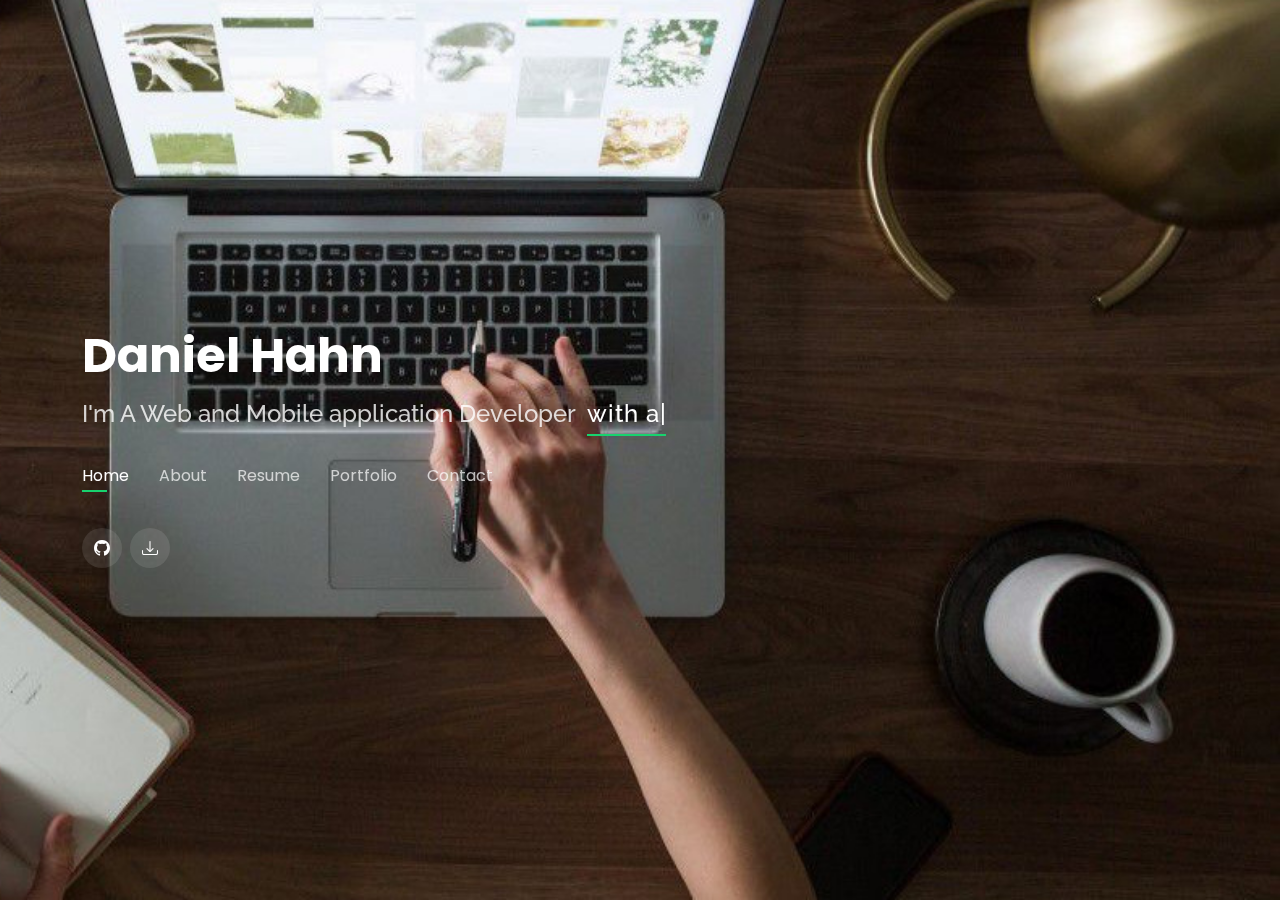
==== index.html @ 8b1b1fc6 "init" ====
<!DOCTYPE html>
<html lang="en">

<head>
  <meta charset="utf-8">
  <meta content="width=device-width, initial-scale=1.0" name="viewport">

  <title>Daniel Hahn</title>
  <meta content="" name="description">
  <meta content="" name="keywords">

  <!-- Favicons -->
  <link href="assets/img/favicon.png" rel="icon">
  <link href="assets/img/apple-touch-icon.png" rel="apple-touch-icon">

  <!-- Google Fonts -->
  <link
    href="https://fonts.googleapis.com/css?family=Open+Sans:300,300i,400,400i,600,600i,700,700i|Raleway:300,300i,400,400i,500,500i,600,600i,700,700i|Poppins:300,300i,400,400i,500,500i,600,600i,700,700i"
    rel="stylesheet">

  <!-- Vendor CSS Files -->
  <link href="assets/vendor/aos/aos.css" rel="stylesheet">
  <link href="assets/vendor/bootstrap/css/bootstrap.min.css" rel="stylesheet">
  <link href="assets/vendor/bootstrap-icons/bootstrap-icons.css" rel="stylesheet">
  <link href="assets/vendor/boxicons/css/boxicons.min.css" rel="stylesheet">
  <link href="assets/vendor/glightbox/css/glightbox.min.css" rel="stylesheet">
  <link href="assets/vendor/remixicon/remixicon.css" rel="stylesheet">
  <link href="assets/vendor/swiper/swiper-bundle.min.css" rel="stylesheet">

  <!-- Template Main CSS File -->
  <link href="assets/css/style.css" rel="stylesheet">

  <!-- =======================================================
  * Template Name: Personal
  * Updated: Sep 18 2023 with Bootstrap v5.3.2
  * Template URL: https://bootstrapmade.com/personal-free-resume-bootstrap-template/
  * Author: BootstrapMade.com
  * License: https://bootstrapmade.com/license/
  ======================================================== -->
</head>

<body>

  <!-- ======= Header ======= -->
  <header id="header">
    <div class="container" data-aos="zoom-in" data-aos-delay="100">

      <h1><a href="index.html">Daniel Hahn</a></h1>
      <h2>I'm A Web and Mobile application Developer &nbsp;<span class="typed"
          data-typed-items=" with a Focus on MERN and Flutter/React Native/Swift."></span>
      </h2>
      <nav id="navbar" class="navbar">
        <ul>
          <li><a class="nav-link active" href="#header">Home</a></li>
          <li><a class="nav-link" href="#about">About</a></li>
          <li><a class="nav-link" href="#resume">Resume</a></li>
          <li><a class="nav-link" href="#portfolio">Portfolio</a></li>
          <li><a class="nav-link" href="#contact">Contact</a></li>
        </ul>
        <i class="bi bi-list mobile-nav-toggle"></i>
      </nav><!-- .navbar -->

      <div class="social-links">
        <!-- <a href="https://www.linkedin.com/in/nicolas-edgardo1028/" class="linkedin"><i
            class="bi bi-linkedin"></i></a> -->
        <a href="https://github.com/le1205" class="github"><i class="bi bi-github"></i></a>
        <!-- <a href="https://www.reddit.com/user/Nicolas_Sammaritano" class="reddit"><i class="bi bi-reddit"></i></a> -->
        <a href="https://drive.google.com/file/d/1NU_L7YyWGOFFqDun883NdtMiOtlhojbt/view" class="headericon"
          download="resume"><i class="bi bi-download"></i></a>
      </div>

    </div>
  </header><!-- End Header -->

  <!-- ======= About Section ======= -->
  <section id="about" class="about">

    <!-- ======= About Me ======= -->
    <div class="about-me container">

      <div class="section-title">
        <h2>About</h2>
        <p>Learn more about me</p>
      </div>

      <div class="row">
        <div class="col-lg-4" data-aos="fade-right">
          <img src="assets/img/me.jpg" class="img-fluid" alt="">
        </div>
        <div class="col-lg-8 pt-4 pt-lg-0 content" data-aos="fade-left">
          <h3>Full Stack Developer</h3>
          <p class="fst-italic">
            I'm a highly focused and motivated software developer. Organized, methodical and a keen eye for detail results in solid coding and
            trustworthy web and mobile apps. Transforming client requirements into great apps based on a clear and quality code are core values in
            achieving long-lasting relationships. With over 8 years of hands-on experience, I bring a wealth of knowledge to every project, ensuring a
            seamless and successful development process. 
          </p>
          <div class="row">
            <div class="col-lg-6">
              <ul>
                <!-- <li><i class="bi bi-chevron-right"></i> <strong>Birthday:</strong> <span>04 June 1992</span></li> -->
                <li><i class="bi bi-chevron-right"></i> <strong>City:</strong> <span>Stevens Point, Wisconsin, United States</span></li>
                <!-- <li><i class="bi bi-chevron-right"></i> <strong>Age:</strong> <span>28</span></li> -->
              </ul>
            </div>
            <div class="col-lg-6">
              <ul>
                <li><i class="bi bi-chevron-right"></i> <strong>Degree:</strong> <span>Bachelor</span></li>
                <li><i class="bi bi-chevron-right"></i> <strong>mail address:</strong>
                  <span>legend.dev.go@gmail.com</span>
                </li>
                <li><i class="bi bi-chevron-right"></i> <strong>Freelance:</strong> <span>Available</span></li>
              </ul>
            </div>
          </div>
        </div>
      </div>

    </div><!-- End About Me -->


    <!-- ======= Skills  ======= -->
    <div class="skills container">

      <div class="section-title">
        <h2>Skills</h2>
      </div>

      <div class="row skills-content">

        <div class="col-lg-6">

          <div class="progress">
            <span class="skill">REACT JS <i class="val">100%</i></span>
            <div class="progress-bar-wrap">
              <div class="progress-bar" role="progressbar" aria-valuenow="100" aria-valuemin="0" aria-valuemax="100">
              </div>
            </div>
          </div>

          <div class="progress">
            <span class="skill">VUE JS <i class="val">100%</i></span>
            <div class="progress-bar-wrap">
              <div class="progress-bar" role="progressbar" aria-valuenow="100" aria-valuemin="0" aria-valuemax="100">
              </div>
            </div>
          </div>

          <div class="progress">
            <span class="skill">SVELTE <i class="val">80%</i></span>
            <div class="progress-bar-wrap">
              <div class="progress-bar" role="progressbar" aria-valuenow="80" aria-valuemin="0" aria-valuemax="100">
              </div>
            </div>
          </div>

          <div class="progress">
            <span class="skill">ANGULAR <i class="val">75%</i></span>
            <div class="progress-bar-wrap">
              <div class="progress-bar" role="progressbar" aria-valuenow="75" aria-valuemin="0" aria-valuemax="100">
              </div>
            </div>
          </div>

          <div class="progress">
            <span class="skill">NEXT <i class="val">100%</i></span>
            <div class="progress-bar-wrap">
              <div class="progress-bar" role="progressbar" aria-valuenow="100" aria-valuemin="0" aria-valuemax="100">
              </div>
            </div>
          </div>

          <div class="progress">
            <span class="skill">NUXT <i class="val">95%</i></span>
            <div class="progress-bar-wrap">
              <div class="progress-bar" role="progressbar" aria-valuenow="95" aria-valuemin="0" aria-valuemax="100">
              </div>
            </div>
          </div>

        </div>

        <div class="col-lg-6">

          <div class="progress">
            <span class="skill">NODE JS <i class="val">90%</i></span>
            <div class="progress-bar-wrap">
              <div class="progress-bar" role="progressbar" aria-valuenow="90" aria-valuemin="0" aria-valuemax="100">
              </div>
            </div>
          </div>

          <div class="progress">
            <span class="skill">EXPRESS JS <i class="val">100%</i></span>
            <div class="progress-bar-wrap">
              <div class="progress-bar" role="progressbar" aria-valuenow="100" aria-valuemin="0" aria-valuemax="100">
              </div>
            </div>
          </div>

          <div class="progress">
            <span class="skill">LARAVEL <i class="val">100%</i></span>
            <div class="progress-bar-wrap">
              <div class="progress-bar" role="progressbar" aria-valuenow="100" aria-valuemin="0" aria-valuemax="100">
              </div>
            </div>
          </div>

          <div class="progress">
            <span class="skill">DJANGO <i class="val">80%</i></span>
            <div class="progress-bar-wrap">
              <div class="progress-bar" role="progressbar" aria-valuenow="80" aria-valuemin="0" aria-valuemax="100">
              </div>
            </div>
          </div>

          <div class="progress">
            <span class="skill">WordPress <i class="val">70%</i></span>
            <div class="progress-bar-wrap">
              <div class="progress-bar" role="progressbar" aria-valuenow="70" aria-valuemin="0" aria-valuemax="100">
              </div>
            </div>
          </div>

        </div>

      </div>

    </div><!-- End Skills -->

  </section><!-- End About Section -->

  <!-- ======= Resume Section ======= -->
  <section id="resume" class="resume">
    <div class="container">

      <div class="section-title">
        <h2>Resume</h2>
        <p>Check My Resume</p>
      </div>

      <div class="row">
        <div class="col-lg-6">
          <h3 class="resume-title">Sumary</h3>
          <div class="resume-item pb-0">
            <h4>Daniel Hahn</h4>
            <p><em>Experienced Full Stack Developer with a strong track record of optimizing web applications and
                enhancing user engagement. Proven ability to implement real-time features, improve database performance,
                and lead cross-functional teams. Accomplished in streamlining development processes, reducing load
                times, and delivering projects within tight deadlines.</em>
            </p>
            <p>
            <ul>
              <li>Stevens Point, Wisconsin, United States</li>
              <li>legend.dev.go@gmail.com</li>
            </ul>
            </p>
          </div>

          <h3 class="resume-title">Education</h3>
          <div class="resume-item">
            <h4>Bachelor's degree in Computer Science</h4>
            <h5>December 2009 - December 2013</h5>
            <p><em>Tokyo Institute of Technology</em></p>
          </div>
        </div>
        <div class="col-lg-6">
          <h3 class="resume-title">Professional Experience</h3>
          <div class="resume-item">
            <h4>Full Stack Developer</h4>
            <h5>2022 Apr – 2023 July</h5>
            <p><em>Draxo Games, Latvia </em></p>
            <p>
            <ul>
              <li>Optimized user experience by integrating real-time features and interactive elements into the game
                browser application, resulting in a significant 40% increase in user engagement, fostering a more
                immersive gameplay environment.</li>
              <li>Engineered the architecture to support a growing user base, accommodating a 300% increase in daily
                active users within a year.
              </li>
              <li>Led a team of 5 developers, providing mentorship and fostering a culture of knowledge sharing and
                collaboration, resulting in a 15% increase in team productivity.</li>
              <li>Actively collaborated with a cross-functional team, contributing to a 20% reduction in development
                time for new features and updates.
              </li>
            </ul>
            </p>
          </div>
          <div class="resume-item">
            <h4>Full Stack Developer</h4>
            <h5>2019 Jul – 2021 Nov</h5>
            <p><em>
                Midas Tech, Richmond Hill, Canada
              </em></p>
            <p>
            <ul>
              <li>Utilized Laravel for the back end to manage the MySQL database, optimizing database queries and
                reducing response times by 20%.</li>
              <li>Developed the front-end using Vue.js, delivering a responsive and user-friendly interface, resulting
                in a 15% improvement in user satisfaction.
              </li>
              <li>To enable real-time notifications and updates, integrated Laravel with Redis, reducing notification
                delivery times by 10%.</li>
              <li>Employed Node.js and Socket.io for implementing real-time chat and notifications, contributing in user
                engagement and satisfaction.
              </li>
            </ul>
            </p>
          </div>

          <div class="resume-item">
            <h4>Front-End Developer</h4>
            <h5>2017 Apr – 2019 Apr</h5>
            <p><em>
                Gopuff, Miami, FL, United States
              </em></p>
            <p>
            <ul>
              <li>Proficient in React.js, Webpack, and Babel, driving the development of responsive web applications.
              </li>
              <li>Collaborated effectively with cross-functional teams, including designers and product managers.
              </li>
              <li>Optimized Webpack configuration, reducing load times by 20%.</li>
            </ul>
            </p>
          </div>

          <div class="resume-item">
            <h4>Backend Developer, Internship</h4>
            <h5>2016 Apr – 2017 Feb</h5>
            <p><em>
                WiserBrand, Vicente López, Buenos Aires, Argentina
              </em></p>
            <p>
            <ul>
              <li>Successfully delivered 7 projects within project deadlines through effective collaboration.</li>
              <li>Collaborated with team members on optimizing database queries, resulting in a 15% reduction in query
                response time.
              </li>
              <li>Actively engaged in 80% of code reviews and knowledge-sharing sessions, contributing to the team's
                overall development expertise.
              </li>
            </ul>
            </p>
          </div>
        </div>
      </div>

    </div>
  </section><!-- End Resume Section -->

  <!-- ======= Portfolio Section ======= -->
  <section id="portfolio" class="portfolio">
    <div class="container">

      <div class="section-title">
        <h2>Portfolio</h2>
        <p>My Works</p>
      </div>

      <div class="row">
        <div class="col-lg-12 d-flex justify-content-center">
          <ul id="portfolio-flters">
            <li data-filter="*" class="filter-active">All</li>
            <li data-filter=".filter-reactnative">React Native</li>
            <li data-filter=".filter-flutter">Flutter</li>
            <li data-filter=".filter-swift">Swift</li>
            <li data-filter=".filter-unityar">Unity/AR</li>
            <li data-filter=".filter-react">React</li>    
            <li data-filter=".filter-next">Next.js</li>
            <li data-filter=".filter-gatsby">GatsbyJS</li>
            <li data-filter=".filter-angular">Angular</li>
            <li data-filter=".filter-vue">Vue</li>
            <!-- <li data-filter=".filter-nuxt">Nuxt.js</li> -->
            <li data-filter=".filter-svelte">Svelte</li>
            <li data-filter=".filter-laravel">Laravel</li>
            <!-- <li data-filter=".filter-wordpress">WordPress</li>
            <li data-filter=".filter-shopify">Shopify</li>
            <li data-filter=".filter-blockchain">Blockchain</li> -->
          </ul>
        </div>
      </div>
        

      <div class="row portfolio-container" data-aos="fade-up" data-aos-delay="200">

        <div class="col-lg-4 col-md-6 portfolio-item filter-reactnative">
          <div class="portfolio-wrap">
            <img src="assets/img/portfolio/react_native/Hajem Sports/Hajem Sports.png" class="img-fluid portfolio-hoverimg hoverlength1" alt="">
            <div class="portfolio-info">
              <h4>Hajem</h4>
              <p><a href="https://apps.apple.com/cz/app/hajem-sports/id6449974938">https://apps.apple.com/cz/app/hajem-sports/id6449974938</a></p>
              <div class="portfolio-links">
                <a href="assets/img/portfolio/react_native/Hajem Sports/Hajem Sports.png" data-gallery="portfolioGallery"
                  class="portfolio-lightbox"><i class="bx bx-plus"></i></a>
                <a href="portfolio-native1.html" class="portfolio-details-lightbox" data-glightbox="type: external"
                  title="Portfolio Details"><i class="bx bx-link"></i></a>
              </div>
            </div>
          </div>
        </div>
        
        <div class="col-lg-4 col-md-6 portfolio-item filter-reactnative">
          <div class="portfolio-wrap">
            <img src="assets/img/portfolio/react_native/jewelry workshop/1.png" class="img-fluid portfolio-hoverimg hoverlength1" alt="">
            <div class="portfolio-info">
              <h4>jewelry workshop</h4>
              <p><a href="https://bravojewellers.com/">https://bravojewellers.com/</a></p>
              <div class="portfolio-links">
                <a href="assets/img/portfolio/react_native/jewelry workshop/1.png" data-gallery="portfolioGallery"
                  class="portfolio-lightbox"><i class="bx bx-plus"></i></a>
                <a href="portfolio-native2.html" class="portfolio-details-lightbox" data-glightbox="type: external"
                  title="Portfolio Details"><i class="bx bx-link"></i></a>
              </div>
            </div>
          </div>
        </div>

        <div class="col-lg-4 col-md-6 portfolio-item filter-flutter">
          <div class="portfolio-wrap">
            <img src="assets/img/portfolio/flutter/Chat GPt/1.png" class="img-fluid portfolio-hoverimg hoverlength1" alt="">
            <div class="portfolio-info">
              <h4>ChatGpt</h4>
              <p><a href="https://play.google.com/store/apps/details?id=com.SoLoKnows&pli=1">https://play.google.com/store/apps/details?id=com.SoLoKnows&pli=1</a></p>
              <div class="portfolio-links">
                <a href="assets/img/portfolio/flutter/Chat GPt/1.png" data-gallery="portfolioGallery"
                  class="portfolio-lightbox"><i class="bx bx-plus"></i></a>
                <a href="portfolio-flutter.html" class="portfolio-details-lightbox" data-glightbox="type: external"
                  title="Portfolio Details"><i class="bx bx-link"></i></a>
              </div>
            </div>
          </div>
        </div>


        <div class="col-lg-4 col-md-6 portfolio-item filter-swift">
          <div class="portfolio-wrap">
            <img src="assets/img/portfolio/Swift/Mint NFTs on Galleria/1.png" class="img-fluid portfolio-hoverimg hoverlength1" alt="">
            <div class="portfolio-info">
              <h4>Galleria</h4>
              <p><a href="https://apps.apple.com/qa/app/mint-nfts-on-galleria/id1604013393">https://apps.apple.com/qa/app/mint-nfts-on-galleria/id1604013393</a></p>
              <div class="portfolio-links">
                <a href="assets/img/portfolio/Swift/Mint NFTs on Galleria/1.png" data-gallery="portfolioGallery"
                  class="portfolio-lightbox"><i class="bx bx-plus"></i></a>
                <a href="portfolio-swift2.html" class="portfolio-details-lightbox" data-glightbox="type: external"
                  title="Portfolio Details"><i class="bx bx-link"></i></a>
              </div>
            </div>
          </div>
        </div>
                    
        <div class="col-lg-4 col-md-6 portfolio-item filter-swift">
          <div class="portfolio-wrap">
            <img src="assets/img/portfolio/Swift/CarGo (Ride sharing app)/3.png" class="img-fluid portfolio-hoverimg hoverlength1" alt="">
            <div class="portfolio-info">
              <h4>Ride sharing app</h4>
              <p><a href="https://apps.apple.com/us/app/car-go-anywhere/id999970383">https://apps.apple.com/us/app/car-go-anywhere/id999970383</a></p>
              <div class="portfolio-links">
                <a href="assets/img/portfolio/Swift/CarGo (Ride sharing app)/1.png" data-gallery="portfolioGallery"
                  class="portfolio-lightbox"><i class="bx bx-plus"></i></a>
                <a href="portfolio-swift1.html" class="portfolio-details-lightbox" data-glightbox="type: external"
                  title="Portfolio Details"><i class="bx bx-link"></i></a>
              </div>
            </div>
          </div>
        </div>

        <div class="col-lg-4 col-md-6 portfolio-item filter-unityar">
          <div class="portfolio-wrap">
            <img src="assets/img/portfolio/unityar/1.png" class="img-fluid portfolio-hoverimg hoverlength1" alt="">
            <div class="portfolio-info">
              <h4>RealityFence</h4>
              <p><a href="https://apps.apple.com/us/app/realityfence/id6453638654">https://apps.apple.com/us/app/realityfence/id6453638654</a></p>
              <div class="portfolio-links">
                <a href="assets/img/portfolio/unityar/1.png" data-gallery="portfolioGallery"
                  class="portfolio-lightbox"><i class="bx bx-plus"></i></a>
                <a href="portfolio-unityar.html" class="portfolio-details-lightbox" data-glightbox="type: external"
                  title="Portfolio Details"><i class="bx bx-link"></i></a>
              </div>
            </div>
          </div>
        </div>

        <div class="col-lg-4 col-md-6 portfolio-item filter-shopify">
          <div class="portfolio-wrap">
            <img src="assets/img/portfolio/portfolio-7.png" class="img-fluid portfolio-hoverimg hoverlength1" alt="">
            <div class="portfolio-info">
              <h4>saxx</h4>
              <p><a href="https://www.saxxunderwear.ca/">https://www.saxxunderwear.ca/</a></p>
              <div class="portfolio-links">
                <a href="assets/img/portfolio/portfolio-7.png" data-gallery="portfolioGallery"
                  class="portfolio-lightbox"><i class="bx bx-plus"></i></a>
                <a href="portfolio-details7.html" class="portfolio-details-lightbox" data-glightbox="type: external"
                  title="Portfolio Details"><i class="bx bx-link"></i></a>
              </div>
            </div>
          </div>
        </div>

        <div class="col-lg-4 col-md-6 portfolio-item filter-gatsby filter-react filter-blockchain">
          <div class="portfolio-wrap">
            <img src="assets/img/portfolio/portfolio-8.png" class="img-fluid portfolio-hoverimg hoverlength1" alt="">
            <div class="portfolio-info">
              <h4>masterbrews</h4>
              <p><a href="https://masterbrews.com/">https://masterbrews.com/</a></p>
              <div class="portfolio-links">
                <a href="assets/img/portfolio/portfolio-8.png" data-gallery="portfolioGallery"
                  class="portfolio-lightbox"><i class="bx bx-plus"></i></a>
                <a href="portfolio-details8.html" class="portfolio-details-lightbox" data-glightbox="type: external"
                  title="Portfolio Details"><i class="bx bx-link"></i></a>
              </div>
            </div>
          </div>
        </div>

        <div class="col-lg-4 col-md-6 portfolio-item filter-react">
          <div class="portfolio-wrap">
            <img src="assets/img/portfolio/portfolio-10.png" class="img-fluid portfolio-hoverimg hoverlength1" alt="">
            <div class="portfolio-info">
              <h4>zole</h4>
              <p><a href="https://dev.spelezoli.lv/">https://dev.spelezoli.lv/</a></p>
              <div class="portfolio-links">
                <a href="assets/img/portfolio/portfolio-10.png" data-gallery="portfolioGallery"
                  class="portfolio-lightbox"><i class="bx bx-plus"></i></a>
                <a href="portfolio-details9.html" class="portfolio-details-lightbox" data-glightbox="type: external"
                  title="Portfolio Details"><i class="bx bx-link"></i></a>
              </div>
            </div>
          </div>
        </div>

        <div class="col-lg-4 col-md-6 portfolio-item filter-wordpress">
          <div class="portfolio-wrap">
            <img src="assets/img/portfolio/portfolio-9.png" class="img-fluid portfolio-hoverimg hoverlength1" alt="">
            <div class="portfolio-info">
              <h4>wislerplumbing</h4>
              <p><a href="https://www.wislerplumbingandair.com/">https://www.wislerplumbingandair.com/</a></p>
              <div class="portfolio-links">
                <a href="assets/img/portfolio/portfolio-9.png" data-gallery="portfolioGallery"
                  class="portfolio-lightbox"><i class="bx bx-plus"></i></a>
                <a href="portfolio-details10.html" class="portfolio-details-lightbox" data-glightbox="type: external"
                  title="Portfolio Details"><i class="bx bx-link"></i></a>
              </div>
            </div>
          </div>
        </div>

        <div class="col-lg-4 col-md-6 portfolio-item filter-nuxt filter-vue filter-laravel">
          <div class="portfolio-wrap">
            <img src="assets/img/portfolio/portfolio-1.jpg" class="img-fluid portfolio-hoverimg hoverlength1" alt="">
            <div class="portfolio-info">
              <h4>wedo</h4>
              <p><a href="https://wedo.lu">https://wedo.lu</a></p>
              <div class="portfolio-links">
                <a href="assets/img/portfolio/portfolio-1.jpg" data-gallery="portfolioGallery"
                  class="portfolio-lightbox"><i class="bx bx-plus"></i></a>
                <a href="portfolio-details1.html" class="portfolio-details-lightbox" data-glightbox="type: external"
                  title="Portfolio Details"><i class="bx bx-link"></i></a>
              </div>
            </div>
          </div>
        </div>

        <div class="col-lg-4 col-md-6 portfolio-item filter-react">
          <div class="portfolio-wrap">
            <img src="assets/img/portfolio/portfolio-2.jpg" class="img-fluid portfolio-hoverimg hoverlength2" alt="">
            <div class="portfolio-info">
              <h4>vervoe</h4>
              <p><a href="https://vervoe.com">https://vervoe.com</a></p>
              <div class="portfolio-links">
                <a href="assets/img/portfolio/portfolio-2.jpg" data-gallery="portfolioGallery"
                  class="portfolio-lightbox"><i class="bx bx-plus"></i></a>
                <a href="portfolio-details2.html" class="portfolio-details-lightbox" data-glightbox="type: external"
                  title="Portfolio Details"><i class="bx bx-link"></i></a>
              </div>
            </div>
          </div>
        </div>

        <div class="col-lg-4 col-md-6 portfolio-item filter-react filter-next filter-laravel">
          <div class="portfolio-wrap">
            <img src="assets/img/portfolio/portfolio-3.jpg" class="img-fluid portfolio-hoverimg hoverlength3" alt="">
            <div class="portfolio-info">
              <h4>nexthuman</h4>
              <p><a href="https://nexthuman.me">https://nexthuman.me</a></p>
              <div class="portfolio-links">
                <a href="assets/img/portfolio/portfolio-3.jpg" data-gallery="portfolioGallery"
                  class="portfolio-lightbox"><i class="bx bx-plus"></i></a>
                <a href="portfolio-details3.html" class="portfolio-details-lightbox" data-glightbox="type: external"
                  title="Portfolio Details"><i class="bx bx-link"></i></a>
              </div>
            </div>
          </div>
        </div>

        <div class="col-lg-4 col-md-6 portfolio-item filter-next filter-react">
          <div class="portfolio-wrap">
            <img src="assets/img/portfolio/portfolio-4.jpg" class="img-fluid portfolio-hoverimg hoverlength4" alt="">
            <div class="portfolio-info">
              <h4>maven</h4>
              <p><a href="https://maven.aju.edu/">https://maven.aju.edu/</a></p>
              <div class="portfolio-links">
                <a href="assets/img/portfolio/portfolio-4.jpg" data-gallery="portfolioGallery"
                  class="portfolio-lightbox"><i class="bx bx-plus"></i></a>
                <a href="portfolio-details4.html" class="portfolio-details-lightbox" data-glightbox="type: external"
                  title="Portfolio Details"><i class="bx bx-link"></i></a>
              </div>
            </div>
          </div>
        </div>

        <div class="col-lg-4 col-md-6 portfolio-item filter-angular">
          <div class="portfolio-wrap">
            <img src="assets/img/portfolio/portfolio-5.jpg" class="img-fluid portfolio-hoverimg hoverlength5" alt="">
            <div class="portfolio-info">
              <h4>getlabs</h4>
              <p><a href="https://afroshipper.com">https://www.getlabs.com/</a></p>
              <div class="portfolio-links">
                <a href="assets/img/portfolio/portfolio-5.jpg" data-gallery="portfolioGallery"
                  class="portfolio-lightbox"><i class="bx bx-plus"></i></a>
                <a href="portfolio-details5.html" class="portfolio-details-lightbox" data-glightbox="type: external"
                  title="Portfolio Details"><i class="bx bx-link"></i></a>
              </div>
            </div>
          </div>
        </div>

        <div class="col-lg-4 col-md-6 portfolio-item filter-svelte">
          <div class="portfolio-wrap">
            <img src="assets/img/portfolio/portfolio-6.jpg" class="img-fluid portfolio-hoverimg hoverlength6" alt="">
            <div class="portfolio-info">
              <h4>green-kurort</h4>
              <p><a href="https://green-kurort.ru">https://green-kurort.ru</a></p>
              <div class="portfolio-links">
                <a href="assets/img/portfolio/portfolio-6.jpg" data-gallery="portfolioGallery"
                  class="portfolio-lightbox"><i class="bx bx-plus"></i></a>
                <a href="portfolio-details6.html" class="portfolio-details-lightbox" data-glightbox="type: external"
                  title="Portfolio Details"><i class="bx bx-link"></i></a>
              </div>
            </div>
          </div>
        </div>
      </div>

    </div>
  </section><!-- End Portfolio Section -->

  <!-- ======= Contact Section ======= -->
  <section id="contact" class="contact">
    <div class="container">

      <div class="section-title">
        <h2>Contact</h2>
        <p>Contact Me</p>
      </div>

      <div class="row mt-2">

        <div class="col-md-6 d-flex align-items-stretch">
          <div class="info-box">
            <i class="bx bx-map"></i>
            <h3>My Address</h3>
            <p>Stevens Point, Wisconsin, United States</p>
          </div>
        </div>

        <div class="col-md-6 mt-4 mt-md-0 d-flex align-items-stretch">
          <div class="info-box">
            <i class="bx bx-share-alt"></i>
            <h3>Social Profiles</h3>
            <div class="social-links">
              <!-- <a href="https://www.linkedin.com/in/nicolas-edgardo1028/" class="linkedin"><i
                  class="bi bi-linkedin"></i></a> -->
              <a href="https://github.com/le1205" class="github"><i class="bi bi-github"></i></a>
              <!-- <a href="https://www.reddit.com/user/Nicolas_Sammaritano" class="reddit"><i class="bi bi-reddit"></i></a> -->
              <a href="https://join.skype.com/invite/uV3gkf0xW9zG" class="skype"><i class="bi bi-skype"></i></a>
            </div>
          </div>
        </div>

        <div class="col-md-12 mt-4 d-flex align-items-stretch">
          <div class="info-box">
            <i class="bx bx-envelope"></i>
            <h3>Email Me</h3>
            <p>legend.dev.go@gmail.com</p>
          </div>
        </div>
      </div>

      <form action="https://formspree.io/f/mdorqprr" method="post" role="form" class="php-email-form mt-4">
        <div class="row">
          <div class="col-md-6 form-group">
            <input type="text" name="name" class="form-control" id="name" placeholder="Your Name" required>
          </div>
          <div class="col-md-6 form-group mt-3 mt-md-0">
            <input type="email" class="form-control" name="email" id="email" placeholder="Your Email" required>
          </div>
        </div>
        <div class="form-group mt-3">
          <input type="text" class="form-control" name="subject" id="subject" placeholder="Subject" required>
        </div>
        <div class="form-group mt-3">
          <textarea class="form-control" name="message" rows="5" placeholder="Message" required></textarea>
        </div>
        <div class="my-3">
          <div class="loading">Loading</div>
          <div class="error-message"></div>
          <div class="sent-message">Your message has been sent. Thank you!</div>
        </div>
        <div class="text-center"><button type="submit">Send Message</button></div>
      </form>

    </div>
  </section><!-- End Contact Section -->

  <!-- Vendor JS Files -->
  <script src="assets/vendor/purecounter/purecounter_vanilla.js"></script>
  <script src="assets/vendor/aos/aos.js"></script>
  <script src="assets/vendor/bootstrap/js/bootstrap.bundle.min.js"></script>
  <script src="assets/vendor/glightbox/js/glightbox.min.js"></script>
  <script src="assets/vendor/isotope-layout/isotope.pkgd.min.js"></script>
  <script src="assets/vendor/swiper/swiper-bundle.min.js"></script>
  <script src="assets/vendor/typed.js/typed.min.js"></script>
  <script src="assets/vendor/waypoints/noframework.waypoints.js"></script>
  <script src="assets/vendor/php-email-form/validate.js"></script>

  <!-- Template Main JS File -->
  <script src="assets/js/main.js"></script>

</body>

</html>
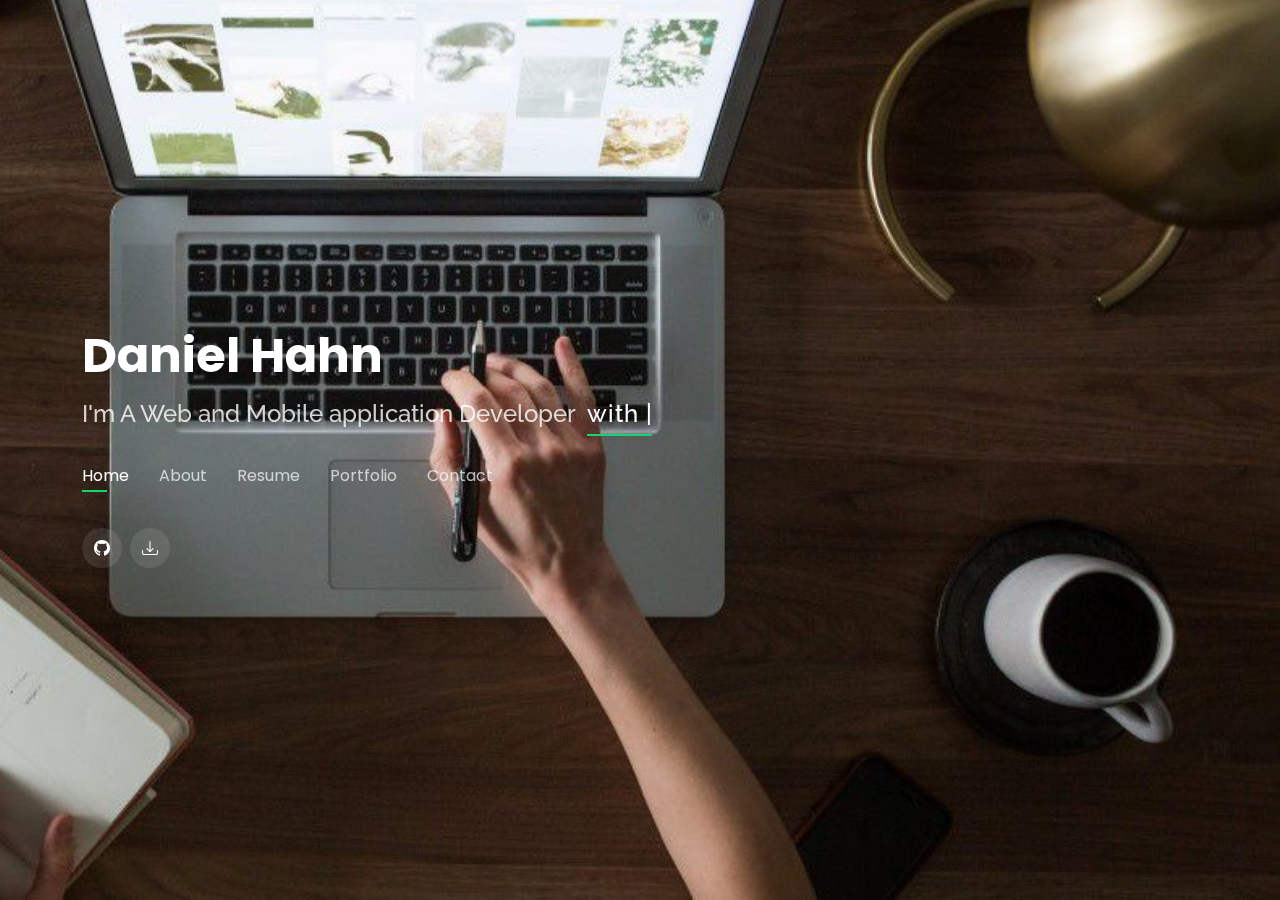
==== commit c551c05b: "fix" ====
--- a/index.html
+++ b/index.html
@@ -1,237 +1,319 @@
 <!DOCTYPE html>
 <html lang="en">
-
-<head>
-  <meta charset="utf-8">
-  <meta content="width=device-width, initial-scale=1.0" name="viewport">
-
-  <title>Daniel Hahn</title>
-  <meta content="" name="description">
-  <meta content="" name="keywords">
-
-  <!-- Favicons -->
-  <link href="assets/img/favicon.png" rel="icon">
-  <link href="assets/img/apple-touch-icon.png" rel="apple-touch-icon">
-
-  <!-- Google Fonts -->
-  <link
-    href="https://fonts.googleapis.com/css?family=Open+Sans:300,300i,400,400i,600,600i,700,700i|Raleway:300,300i,400,400i,500,500i,600,600i,700,700i|Poppins:300,300i,400,400i,500,500i,600,600i,700,700i"
-    rel="stylesheet">
-
-  <!-- Vendor CSS Files -->
-  <link href="assets/vendor/aos/aos.css" rel="stylesheet">
-  <link href="assets/vendor/bootstrap/css/bootstrap.min.css" rel="stylesheet">
-  <link href="assets/vendor/bootstrap-icons/bootstrap-icons.css" rel="stylesheet">
-  <link href="assets/vendor/boxicons/css/boxicons.min.css" rel="stylesheet">
-  <link href="assets/vendor/glightbox/css/glightbox.min.css" rel="stylesheet">
-  <link href="assets/vendor/remixicon/remixicon.css" rel="stylesheet">
-  <link href="assets/vendor/swiper/swiper-bundle.min.css" rel="stylesheet">
-
-  <!-- Template Main CSS File -->
-  <link href="assets/css/style.css" rel="stylesheet">
-
-  <!-- =======================================================
+  <head>
+    <meta charset="utf-8" />
+    <meta content="width=device-width, initial-scale=1.0" name="viewport" />
+
+    <title>Daniel Hahn</title>
+    <meta content="" name="description" />
+    <meta content="" name="keywords" />
+
+    <!-- Favicons -->
+    <link href="assets/img/favicon.png" rel="icon" />
+    <link href="assets/img/apple-touch-icon.png" rel="apple-touch-icon" />
+
+    <!-- Google Fonts -->
+    <link
+      href="https://fonts.googleapis.com/css?family=Open+Sans:300,300i,400,400i,600,600i,700,700i|Raleway:300,300i,400,400i,500,500i,600,600i,700,700i|Poppins:300,300i,400,400i,500,500i,600,600i,700,700i"
+      rel="stylesheet"
+    />
+
+    <!-- Vendor CSS Files -->
+    <link href="assets/vendor/aos/aos.css" rel="stylesheet" />
+    <link
+      href="assets/vendor/bootstrap/css/bootstrap.min.css"
+      rel="stylesheet"
+    />
+    <link
+      href="assets/vendor/bootstrap-icons/bootstrap-icons.css"
+      rel="stylesheet"
+    />
+    <link href="assets/vendor/boxicons/css/boxicons.min.css" rel="stylesheet" />
+    <link
+      href="assets/vendor/glightbox/css/glightbox.min.css"
+      rel="stylesheet"
+    />
+    <link href="assets/vendor/remixicon/remixicon.css" rel="stylesheet" />
+    <link href="assets/vendor/swiper/swiper-bundle.min.css" rel="stylesheet" />
+
+    <!-- Template Main CSS File -->
+    <link href="assets/css/style.css" rel="stylesheet" />
+
+    <!-- =======================================================
   * Template Name: Personal
   * Updated: Sep 18 2023 with Bootstrap v5.3.2
   * Template URL: https://bootstrapmade.com/personal-free-resume-bootstrap-template/
   * Author: BootstrapMade.com
   * License: https://bootstrapmade.com/license/
   ======================================================== -->
-</head>
-
-<body>
-
-  <!-- ======= Header ======= -->
-  <header id="header">
-    <div class="container" data-aos="zoom-in" data-aos-delay="100">
-
-      <h1><a href="index.html">Daniel Hahn</a></h1>
-      <h2>I'm A Web and Mobile application Developer &nbsp;<span class="typed"
-          data-typed-items=" with a Focus on MERN and Flutter/React Native/Swift."></span>
-      </h2>
-      <nav id="navbar" class="navbar">
-        <ul>
-          <li><a class="nav-link active" href="#header">Home</a></li>
-          <li><a class="nav-link" href="#about">About</a></li>
-          <li><a class="nav-link" href="#resume">Resume</a></li>
-          <li><a class="nav-link" href="#portfolio">Portfolio</a></li>
-          <li><a class="nav-link" href="#contact">Contact</a></li>
-        </ul>
-        <i class="bi bi-list mobile-nav-toggle"></i>
-      </nav><!-- .navbar -->
-
-      <div class="social-links">
-        <!-- <a href="https://www.linkedin.com/in/nicolas-edgardo1028/" class="linkedin"><i
+  </head>
+
+  <body>
+    <!-- ======= Header ======= -->
+    <header id="header">
+      <div class="container" data-aos="zoom-in" data-aos-delay="100">
+        <h1><a href="index.html">Daniel Hahn</a></h1>
+        <h2>
+          I'm A Web and Mobile application Developer &nbsp;<span
+            class="typed"
+            data-typed-items=" with a Focus on MERN and Flutter/React Native/Swift."
+          ></span>
+        </h2>
+        <nav id="navbar" class="navbar">
+          <ul>
+            <li><a class="nav-link active" href="#header">Home</a></li>
+            <li><a class="nav-link" href="#about">About</a></li>
+            <li>
+              <a
+                class="nav-link"
+                href="https://drive.google.com/file/d/1NU_L7YyWGOFFqDun883NdtMiOtlhojbt/view"
+                >Resume</a
+              >
+            </li>
+            <li><a class="nav-link" href="#portfolio">Portfolio</a></li>
+            <li><a class="nav-link" href="#contact">Contact</a></li>
+          </ul>
+          <i class="bi bi-list mobile-nav-toggle"></i>
+        </nav>
+        <!-- .navbar -->
+
+        <div class="social-links">
+          <!-- <a href="https://www.linkedin.com/in/nicolas-edgardo1028/" class="linkedin"><i
             class="bi bi-linkedin"></i></a> -->
-        <a href="https://github.com/le1205" class="github"><i class="bi bi-github"></i></a>
-        <!-- <a href="https://www.reddit.com/user/Nicolas_Sammaritano" class="reddit"><i class="bi bi-reddit"></i></a> -->
-        <a href="https://drive.google.com/file/d/1NU_L7YyWGOFFqDun883NdtMiOtlhojbt/view" class="headericon"
-          download="resume"><i class="bi bi-download"></i></a>
-      </div>
-
-    </div>
-  </header><!-- End Header -->
-
-  <!-- ======= About Section ======= -->
-  <section id="about" class="about">
-
-    <!-- ======= About Me ======= -->
-    <div class="about-me container">
-
-      <div class="section-title">
-        <h2>About</h2>
-        <p>Learn more about me</p>
-      </div>
-
-      <div class="row">
-        <div class="col-lg-4" data-aos="fade-right">
-          <img src="assets/img/me.jpg" class="img-fluid" alt="">
-        </div>
-        <div class="col-lg-8 pt-4 pt-lg-0 content" data-aos="fade-left">
-          <h3>Full Stack Developer</h3>
-          <p class="fst-italic">
-            I'm a highly focused and motivated software developer. Organized, methodical and a keen eye for detail results in solid coding and
-            trustworthy web and mobile apps. Transforming client requirements into great apps based on a clear and quality code are core values in
-            achieving long-lasting relationships. With over 8 years of hands-on experience, I bring a wealth of knowledge to every project, ensuring a
-            seamless and successful development process. 
-          </p>
-          <div class="row">
-            <div class="col-lg-6">
-              <ul>
-                <!-- <li><i class="bi bi-chevron-right"></i> <strong>Birthday:</strong> <span>04 June 1992</span></li> -->
-                <li><i class="bi bi-chevron-right"></i> <strong>City:</strong> <span>Stevens Point, Wisconsin, United States</span></li>
-                <!-- <li><i class="bi bi-chevron-right"></i> <strong>Age:</strong> <span>28</span></li> -->
-              </ul>
-            </div>
-            <div class="col-lg-6">
-              <ul>
-                <li><i class="bi bi-chevron-right"></i> <strong>Degree:</strong> <span>Bachelor</span></li>
-                <li><i class="bi bi-chevron-right"></i> <strong>mail address:</strong>
-                  <span>legend.dev.go@gmail.com</span>
-                </li>
-                <li><i class="bi bi-chevron-right"></i> <strong>Freelance:</strong> <span>Available</span></li>
-              </ul>
-            </div>
-          </div>
+          <a href="https://github.com/le1205" class="github"
+            ><i class="bi bi-github"></i
+          ></a>
+          <!-- <a href="https://www.reddit.com/user/Nicolas_Sammaritano" class="reddit"><i class="bi bi-reddit"></i></a> -->
+          <a
+            href="https://drive.google.com/file/d/1NU_L7YyWGOFFqDun883NdtMiOtlhojbt/view"
+            class="headericon"
+            download="resume"
+            ><i class="bi bi-download"></i
+          ></a>
         </div>
       </div>
-
-    </div><!-- End About Me -->
-
-
-    <!-- ======= Skills  ======= -->
-    <div class="skills container">
-
-      <div class="section-title">
-        <h2>Skills</h2>
+    </header>
+    <!-- End Header -->
+
+    <!-- ======= About Section ======= -->
+    <section id="about" class="about">
+      <!-- ======= About Me ======= -->
+      <div class="about-me container">
+        <div class="section-title">
+          <h2>About</h2>
+          <p>Learn more about me</p>
+        </div>
+
+        <div class="row">
+          <div class="col-lg-4" data-aos="fade-right">
+            <img src="assets/img/me.jpg" class="img-fluid" alt="" />
+          </div>
+          <div class="col-lg-8 pt-4 pt-lg-0 content" data-aos="fade-left">
+            <h3>Full Stack Developer</h3>
+            <p class="fst-italic">
+              I'm a highly focused and motivated software developer. Organized,
+              methodical and a keen eye for detail results in solid coding and
+              trustworthy web and mobile apps. Transforming client requirements
+              into great apps based on a clear and quality code are core values
+              in achieving long-lasting relationships. With over 8 years of
+              hands-on experience, I bring a wealth of knowledge to every
+              project, ensuring a seamless and successful development process.
+            </p>
+            <div class="row">
+              <div class="col-lg-6">
+                <ul>
+                  <!-- <li><i class="bi bi-chevron-right"></i> <strong>Birthday:</strong> <span>04 June 1992</span></li> -->
+                  <li>
+                    <i class="bi bi-chevron-right"></i> <strong>City:</strong>
+                    <span>Stevens Point, Wisconsin, United States</span>
+                  </li>
+                  <!-- <li><i class="bi bi-chevron-right"></i> <strong>Age:</strong> <span>28</span></li> -->
+                </ul>
+              </div>
+              <div class="col-lg-6">
+                <ul>
+                  <li>
+                    <i class="bi bi-chevron-right"></i>
+                    <strong>Degree:</strong> <span>Bachelor</span>
+                  </li>
+                  <li>
+                    <i class="bi bi-chevron-right"></i>
+                    <strong>mail address:</strong>
+                    <span>legend.dev.go@gmail.com</span>
+                  </li>
+                  <li>
+                    <i class="bi bi-chevron-right"></i>
+                    <strong>Freelance:</strong> <span>Available</span>
+                  </li>
+                </ul>
+              </div>
+            </div>
+          </div>
+        </div>
       </div>
-
-      <div class="row skills-content">
-
-        <div class="col-lg-6">
-
-          <div class="progress">
-            <span class="skill">REACT JS <i class="val">100%</i></span>
-            <div class="progress-bar-wrap">
-              <div class="progress-bar" role="progressbar" aria-valuenow="100" aria-valuemin="0" aria-valuemax="100">
-              </div>
-            </div>
-          </div>
-
-          <div class="progress">
-            <span class="skill">VUE JS <i class="val">100%</i></span>
-            <div class="progress-bar-wrap">
-              <div class="progress-bar" role="progressbar" aria-valuenow="100" aria-valuemin="0" aria-valuemax="100">
-              </div>
-            </div>
-          </div>
-
-          <div class="progress">
-            <span class="skill">SVELTE <i class="val">80%</i></span>
-            <div class="progress-bar-wrap">
-              <div class="progress-bar" role="progressbar" aria-valuenow="80" aria-valuemin="0" aria-valuemax="100">
-              </div>
-            </div>
-          </div>
-
-          <div class="progress">
-            <span class="skill">ANGULAR <i class="val">75%</i></span>
-            <div class="progress-bar-wrap">
-              <div class="progress-bar" role="progressbar" aria-valuenow="75" aria-valuemin="0" aria-valuemax="100">
-              </div>
-            </div>
-          </div>
-
-          <div class="progress">
-            <span class="skill">NEXT <i class="val">100%</i></span>
-            <div class="progress-bar-wrap">
-              <div class="progress-bar" role="progressbar" aria-valuenow="100" aria-valuemin="0" aria-valuemax="100">
-              </div>
-            </div>
-          </div>
-
-          <div class="progress">
-            <span class="skill">NUXT <i class="val">95%</i></span>
-            <div class="progress-bar-wrap">
-              <div class="progress-bar" role="progressbar" aria-valuenow="95" aria-valuemin="0" aria-valuemax="100">
-              </div>
-            </div>
-          </div>
-
+      <!-- End About Me -->
+
+      <!-- ======= Skills  ======= -->
+      <div class="skills container">
+        <div class="section-title">
+          <h2>Skills</h2>
         </div>
 
-        <div class="col-lg-6">
-
-          <div class="progress">
-            <span class="skill">NODE JS <i class="val">90%</i></span>
-            <div class="progress-bar-wrap">
-              <div class="progress-bar" role="progressbar" aria-valuenow="90" aria-valuemin="0" aria-valuemax="100">
-              </div>
-            </div>
-          </div>
-
-          <div class="progress">
-            <span class="skill">EXPRESS JS <i class="val">100%</i></span>
-            <div class="progress-bar-wrap">
-              <div class="progress-bar" role="progressbar" aria-valuenow="100" aria-valuemin="0" aria-valuemax="100">
-              </div>
-            </div>
-          </div>
-
-          <div class="progress">
-            <span class="skill">LARAVEL <i class="val">100%</i></span>
-            <div class="progress-bar-wrap">
-              <div class="progress-bar" role="progressbar" aria-valuenow="100" aria-valuemin="0" aria-valuemax="100">
-              </div>
-            </div>
-          </div>
-
-          <div class="progress">
-            <span class="skill">DJANGO <i class="val">80%</i></span>
-            <div class="progress-bar-wrap">
-              <div class="progress-bar" role="progressbar" aria-valuenow="80" aria-valuemin="0" aria-valuemax="100">
-              </div>
-            </div>
-          </div>
-
-          <div class="progress">
-            <span class="skill">WordPress <i class="val">70%</i></span>
-            <div class="progress-bar-wrap">
-              <div class="progress-bar" role="progressbar" aria-valuenow="70" aria-valuemin="0" aria-valuemax="100">
-              </div>
-            </div>
-          </div>
-
+        <div class="row skills-content">
+          <div class="col-lg-6">
+            <div class="progress">
+              <span class="skill">REACT JS <i class="val">100%</i></span>
+              <div class="progress-bar-wrap">
+                <div
+                  class="progress-bar"
+                  role="progressbar"
+                  aria-valuenow="100"
+                  aria-valuemin="0"
+                  aria-valuemax="100"
+                ></div>
+              </div>
+            </div>
+
+            <div class="progress">
+              <span class="skill">VUE JS <i class="val">100%</i></span>
+              <div class="progress-bar-wrap">
+                <div
+                  class="progress-bar"
+                  role="progressbar"
+                  aria-valuenow="100"
+                  aria-valuemin="0"
+                  aria-valuemax="100"
+                ></div>
+              </div>
+            </div>
+
+            <div class="progress">
+              <span class="skill">SVELTE <i class="val">80%</i></span>
+              <div class="progress-bar-wrap">
+                <div
+                  class="progress-bar"
+                  role="progressbar"
+                  aria-valuenow="80"
+                  aria-valuemin="0"
+                  aria-valuemax="100"
+                ></div>
+              </div>
+            </div>
+
+            <div class="progress">
+              <span class="skill">ANGULAR <i class="val">75%</i></span>
+              <div class="progress-bar-wrap">
+                <div
+                  class="progress-bar"
+                  role="progressbar"
+                  aria-valuenow="75"
+                  aria-valuemin="0"
+                  aria-valuemax="100"
+                ></div>
+              </div>
+            </div>
+
+            <div class="progress">
+              <span class="skill">NEXT <i class="val">100%</i></span>
+              <div class="progress-bar-wrap">
+                <div
+                  class="progress-bar"
+                  role="progressbar"
+                  aria-valuenow="100"
+                  aria-valuemin="0"
+                  aria-valuemax="100"
+                ></div>
+              </div>
+            </div>
+
+            <div class="progress">
+              <span class="skill">NUXT <i class="val">95%</i></span>
+              <div class="progress-bar-wrap">
+                <div
+                  class="progress-bar"
+                  role="progressbar"
+                  aria-valuenow="95"
+                  aria-valuemin="0"
+                  aria-valuemax="100"
+                ></div>
+              </div>
+            </div>
+          </div>
+
+          <div class="col-lg-6">
+            <div class="progress">
+              <span class="skill">NODE JS <i class="val">90%</i></span>
+              <div class="progress-bar-wrap">
+                <div
+                  class="progress-bar"
+                  role="progressbar"
+                  aria-valuenow="90"
+                  aria-valuemin="0"
+                  aria-valuemax="100"
+                ></div>
+              </div>
+            </div>
+
+            <div class="progress">
+              <span class="skill">EXPRESS JS <i class="val">100%</i></span>
+              <div class="progress-bar-wrap">
+                <div
+                  class="progress-bar"
+                  role="progressbar"
+                  aria-valuenow="100"
+                  aria-valuemin="0"
+                  aria-valuemax="100"
+                ></div>
+              </div>
+            </div>
+
+            <div class="progress">
+              <span class="skill">LARAVEL <i class="val">100%</i></span>
+              <div class="progress-bar-wrap">
+                <div
+                  class="progress-bar"
+                  role="progressbar"
+                  aria-valuenow="100"
+                  aria-valuemin="0"
+                  aria-valuemax="100"
+                ></div>
+              </div>
+            </div>
+
+            <div class="progress">
+              <span class="skill">DJANGO <i class="val">80%</i></span>
+              <div class="progress-bar-wrap">
+                <div
+                  class="progress-bar"
+                  role="progressbar"
+                  aria-valuenow="80"
+                  aria-valuemin="0"
+                  aria-valuemax="100"
+                ></div>
+              </div>
+            </div>
+
+            <div class="progress">
+              <span class="skill">WordPress <i class="val">70%</i></span>
+              <div class="progress-bar-wrap">
+                <div
+                  class="progress-bar"
+                  role="progressbar"
+                  aria-valuenow="70"
+                  aria-valuemin="0"
+                  aria-valuemax="100"
+                ></div>
+              </div>
+            </div>
+          </div>
         </div>
-
       </div>
-
-    </div><!-- End Skills -->
-
-  </section><!-- End About Section -->
-
-  <!-- ======= Resume Section ======= -->
-  <section id="resume" class="resume">
+      <!-- End Skills -->
+    </section>
+    <!-- End About Section -->
+
+    <!-- ======= Resume Section ======= -->
+    <!-- <section id="resume" class="resume">
     <div class="container">
 
       <div class="section-title">
@@ -347,386 +429,692 @@
       </div>
 
     </div>
-  </section><!-- End Resume Section -->
-
-  <!-- ======= Portfolio Section ======= -->
-  <section id="portfolio" class="portfolio">
-    <div class="container">
-
-      <div class="section-title">
-        <h2>Portfolio</h2>
-        <p>My Works</p>
-      </div>
-
-      <div class="row">
-        <div class="col-lg-12 d-flex justify-content-center">
-          <ul id="portfolio-flters">
-            <li data-filter="*" class="filter-active">All</li>
-            <li data-filter=".filter-reactnative">React Native</li>
-            <li data-filter=".filter-flutter">Flutter</li>
-            <li data-filter=".filter-swift">Swift</li>
-            <li data-filter=".filter-unityar">Unity/AR</li>
-            <li data-filter=".filter-react">React</li>    
-            <li data-filter=".filter-next">Next.js</li>
-            <li data-filter=".filter-gatsby">GatsbyJS</li>
-            <li data-filter=".filter-angular">Angular</li>
-            <li data-filter=".filter-vue">Vue</li>
-            <!-- <li data-filter=".filter-nuxt">Nuxt.js</li> -->
-            <li data-filter=".filter-svelte">Svelte</li>
-            <li data-filter=".filter-laravel">Laravel</li>
-            <!-- <li data-filter=".filter-wordpress">WordPress</li>
+  </section> -->
+    <!-- End Resume Section -->
+
+    <!-- ======= Portfolio Section ======= -->
+    <section id="portfolio" class="portfolio">
+      <div class="container">
+        <div class="section-title">
+          <h2>Portfolio</h2>
+          <p>My Works</p>
+        </div>
+
+        <div class="row">
+          <div class="col-lg-12 d-flex justify-content-center">
+            <ul id="portfolio-flters">
+              <li data-filter="*" class="filter-active">All</li>
+              <li data-filter=".filter-reactnative">React Native</li>
+              <li data-filter=".filter-flutter">Flutter</li>
+              <li data-filter=".filter-swift">Swift</li>
+              <li data-filter=".filter-unityar">Unity/AR</li>
+              <li data-filter=".filter-react">React</li>
+              <li data-filter=".filter-next">Next.js</li>
+              <li data-filter=".filter-gatsby">GatsbyJS</li>
+              <li data-filter=".filter-angular">Angular</li>
+              <li data-filter=".filter-vue">Vue</li>
+              <!-- <li data-filter=".filter-nuxt">Nuxt.js</li> -->
+              <li data-filter=".filter-svelte">Svelte</li>
+              <li data-filter=".filter-laravel">Laravel</li>
+              <!-- <li data-filter=".filter-wordpress">WordPress</li>
             <li data-filter=".filter-shopify">Shopify</li>
             <li data-filter=".filter-blockchain">Blockchain</li> -->
-          </ul>
+            </ul>
+          </div>
+        </div>
+
+        <div
+          class="row portfolio-container"
+          data-aos="fade-up"
+          data-aos-delay="200"
+        >
+          <div class="col-lg-4 col-md-6 portfolio-item filter-reactnative">
+            <div class="portfolio-wrap">
+              <img
+                src="assets/img/portfolio/react_native/Hajem Sports/Hajem Sports.png"
+                class="img-fluid portfolio-hoverimg hoverlength1"
+                alt=""
+              />
+              <div class="portfolio-info">
+                <h4>Hajem</h4>
+                <p>
+                  <a
+                    href="https://apps.apple.com/cz/app/hajem-sports/id6449974938"
+                    >https://apps.apple.com/cz/app/hajem-sports/id6449974938</a
+                  >
+                </p>
+                <div class="portfolio-links">
+                  <a
+                    href="assets/img/portfolio/react_native/Hajem Sports/Hajem Sports.png"
+                    data-gallery="portfolioGallery"
+                    class="portfolio-lightbox"
+                    ><i class="bx bx-plus"></i
+                  ></a>
+                  <a
+                    href="portfolio-native1.html"
+                    class="portfolio-details-lightbox"
+                    data-glightbox="type: external"
+                    title="Portfolio Details"
+                    ><i class="bx bx-link"></i
+                  ></a>
+                </div>
+              </div>
+            </div>
+          </div>
+
+          <div class="col-lg-4 col-md-6 portfolio-item filter-reactnative">
+            <div class="portfolio-wrap">
+              <img
+                src="assets/img/portfolio/react_native/jewelry workshop/1.png"
+                class="img-fluid portfolio-hoverimg hoverlength1"
+                alt=""
+              />
+              <div class="portfolio-info">
+                <h4>jewelry workshop</h4>
+                <p>
+                  <a href="https://bravojewellers.com/"
+                    >https://bravojewellers.com/</a
+                  >
+                </p>
+                <div class="portfolio-links">
+                  <a
+                    href="assets/img/portfolio/react_native/jewelry workshop/1.png"
+                    data-gallery="portfolioGallery"
+                    class="portfolio-lightbox"
+                    ><i class="bx bx-plus"></i
+                  ></a>
+                  <a
+                    href="portfolio-native2.html"
+                    class="portfolio-details-lightbox"
+                    data-glightbox="type: external"
+                    title="Portfolio Details"
+                    ><i class="bx bx-link"></i
+                  ></a>
+                </div>
+              </div>
+            </div>
+          </div>
+
+          <div class="col-lg-4 col-md-6 portfolio-item filter-flutter">
+            <div class="portfolio-wrap">
+              <img
+                src="assets/img/portfolio/flutter/Chat GPt/1.png"
+                class="img-fluid portfolio-hoverimg hoverlength1"
+                alt=""
+              />
+              <div class="portfolio-info">
+                <h4>ChatGpt</h4>
+                <p>
+                  <a
+                    href="https://play.google.com/store/apps/details?id=com.SoLoKnows&pli=1"
+                    >https://play.google.com/store/apps/details?id=com.SoLoKnows&pli=1</a
+                  >
+                </p>
+                <div class="portfolio-links">
+                  <a
+                    href="assets/img/portfolio/flutter/Chat GPt/1.png"
+                    data-gallery="portfolioGallery"
+                    class="portfolio-lightbox"
+                    ><i class="bx bx-plus"></i
+                  ></a>
+                  <a
+                    href="portfolio-flutter.html"
+                    class="portfolio-details-lightbox"
+                    data-glightbox="type: external"
+                    title="Portfolio Details"
+                    ><i class="bx bx-link"></i
+                  ></a>
+                </div>
+              </div>
+            </div>
+          </div>
+
+          <div class="col-lg-4 col-md-6 portfolio-item filter-swift">
+            <div class="portfolio-wrap">
+              <img
+                src="assets/img/portfolio/Swift/Mint NFTs on Galleria/1.png"
+                class="img-fluid portfolio-hoverimg hoverlength1"
+                alt=""
+              />
+              <div class="portfolio-info">
+                <h4>Galleria</h4>
+                <p>
+                  <a
+                    href="https://apps.apple.com/qa/app/mint-nfts-on-galleria/id1604013393"
+                    >https://apps.apple.com/qa/app/mint-nfts-on-galleria/id1604013393</a
+                  >
+                </p>
+                <div class="portfolio-links">
+                  <a
+                    href="assets/img/portfolio/Swift/Mint NFTs on Galleria/1.png"
+                    data-gallery="portfolioGallery"
+                    class="portfolio-lightbox"
+                    ><i class="bx bx-plus"></i
+                  ></a>
+                  <a
+                    href="portfolio-swift2.html"
+                    class="portfolio-details-lightbox"
+                    data-glightbox="type: external"
+                    title="Portfolio Details"
+                    ><i class="bx bx-link"></i
+                  ></a>
+                </div>
+              </div>
+            </div>
+          </div>
+
+          <div class="col-lg-4 col-md-6 portfolio-item filter-swift">
+            <div class="portfolio-wrap">
+              <img
+                src="assets/img/portfolio/Swift/CarGo (Ride sharing app)/3.png"
+                class="img-fluid portfolio-hoverimg hoverlength1"
+                alt=""
+              />
+              <div class="portfolio-info">
+                <h4>Ride sharing app</h4>
+                <p>
+                  <a
+                    href="https://apps.apple.com/us/app/car-go-anywhere/id999970383"
+                    >https://apps.apple.com/us/app/car-go-anywhere/id999970383</a
+                  >
+                </p>
+                <div class="portfolio-links">
+                  <a
+                    href="assets/img/portfolio/Swift/CarGo (Ride sharing app)/1.png"
+                    data-gallery="portfolioGallery"
+                    class="portfolio-lightbox"
+                    ><i class="bx bx-plus"></i
+                  ></a>
+                  <a
+                    href="portfolio-swift1.html"
+                    class="portfolio-details-lightbox"
+                    data-glightbox="type: external"
+                    title="Portfolio Details"
+                    ><i class="bx bx-link"></i
+                  ></a>
+                </div>
+              </div>
+            </div>
+          </div>
+
+          <div class="col-lg-4 col-md-6 portfolio-item filter-unityar">
+            <div class="portfolio-wrap">
+              <img
+                src="assets/img/portfolio/unityar/1.png"
+                class="img-fluid portfolio-hoverimg hoverlength1"
+                alt=""
+              />
+              <div class="portfolio-info">
+                <h4>RealityFence</h4>
+                <p>
+                  <a
+                    href="https://apps.apple.com/us/app/realityfence/id6453638654"
+                    >https://apps.apple.com/us/app/realityfence/id6453638654</a
+                  >
+                </p>
+                <div class="portfolio-links">
+                  <a
+                    href="assets/img/portfolio/unityar/1.png"
+                    data-gallery="portfolioGallery"
+                    class="portfolio-lightbox"
+                    ><i class="bx bx-plus"></i
+                  ></a>
+                  <a
+                    href="portfolio-unityar.html"
+                    class="portfolio-details-lightbox"
+                    data-glightbox="type: external"
+                    title="Portfolio Details"
+                    ><i class="bx bx-link"></i
+                  ></a>
+                </div>
+              </div>
+            </div>
+          </div>
+
+          <div class="col-lg-4 col-md-6 portfolio-item filter-shopify">
+            <div class="portfolio-wrap">
+              <img
+                src="assets/img/portfolio/portfolio-7.png"
+                class="img-fluid portfolio-hoverimg hoverlength1"
+                alt=""
+              />
+              <div class="portfolio-info">
+                <h4>saxx</h4>
+                <p>
+                  <a href="https://www.saxxunderwear.ca/"
+                    >https://www.saxxunderwear.ca/</a
+                  >
+                </p>
+                <div class="portfolio-links">
+                  <a
+                    href="assets/img/portfolio/portfolio-7.png"
+                    data-gallery="portfolioGallery"
+                    class="portfolio-lightbox"
+                    ><i class="bx bx-plus"></i
+                  ></a>
+                  <a
+                    href="portfolio-details7.html"
+                    class="portfolio-details-lightbox"
+                    data-glightbox="type: external"
+                    title="Portfolio Details"
+                    ><i class="bx bx-link"></i
+                  ></a>
+                </div>
+              </div>
+            </div>
+          </div>
+
+          <div
+            class="col-lg-4 col-md-6 portfolio-item filter-gatsby filter-react filter-blockchain"
+          >
+            <div class="portfolio-wrap">
+              <img
+                src="assets/img/portfolio/portfolio-8.png"
+                class="img-fluid portfolio-hoverimg hoverlength1"
+                alt=""
+              />
+              <div class="portfolio-info">
+                <h4>masterbrews</h4>
+                <p>
+                  <a href="https://masterbrews.com/"
+                    >https://masterbrews.com/</a
+                  >
+                </p>
+                <div class="portfolio-links">
+                  <a
+                    href="assets/img/portfolio/portfolio-8.png"
+                    data-gallery="portfolioGallery"
+                    class="portfolio-lightbox"
+                    ><i class="bx bx-plus"></i
+                  ></a>
+                  <a
+                    href="portfolio-details8.html"
+                    class="portfolio-details-lightbox"
+                    data-glightbox="type: external"
+                    title="Portfolio Details"
+                    ><i class="bx bx-link"></i
+                  ></a>
+                </div>
+              </div>
+            </div>
+          </div>
+
+          <div class="col-lg-4 col-md-6 portfolio-item filter-react">
+            <div class="portfolio-wrap">
+              <img
+                src="assets/img/portfolio/portfolio-10.png"
+                class="img-fluid portfolio-hoverimg hoverlength1"
+                alt=""
+              />
+              <div class="portfolio-info">
+                <h4>zole</h4>
+                <p>
+                  <a href="https://dev.spelezoli.lv/"
+                    >https://dev.spelezoli.lv/</a
+                  >
+                </p>
+                <div class="portfolio-links">
+                  <a
+                    href="assets/img/portfolio/portfolio-10.png"
+                    data-gallery="portfolioGallery"
+                    class="portfolio-lightbox"
+                    ><i class="bx bx-plus"></i
+                  ></a>
+                  <a
+                    href="portfolio-details9.html"
+                    class="portfolio-details-lightbox"
+                    data-glightbox="type: external"
+                    title="Portfolio Details"
+                    ><i class="bx bx-link"></i
+                  ></a>
+                </div>
+              </div>
+            </div>
+          </div>
+
+          <div class="col-lg-4 col-md-6 portfolio-item filter-wordpress">
+            <div class="portfolio-wrap">
+              <img
+                src="assets/img/portfolio/portfolio-9.png"
+                class="img-fluid portfolio-hoverimg hoverlength1"
+                alt=""
+              />
+              <div class="portfolio-info">
+                <h4>wislerplumbing</h4>
+                <p>
+                  <a href="https://www.wislerplumbingandair.com/"
+                    >https://www.wislerplumbingandair.com/</a
+                  >
+                </p>
+                <div class="portfolio-links">
+                  <a
+                    href="assets/img/portfolio/portfolio-9.png"
+                    data-gallery="portfolioGallery"
+                    class="portfolio-lightbox"
+                    ><i class="bx bx-plus"></i
+                  ></a>
+                  <a
+                    href="portfolio-details10.html"
+                    class="portfolio-details-lightbox"
+                    data-glightbox="type: external"
+                    title="Portfolio Details"
+                    ><i class="bx bx-link"></i
+                  ></a>
+                </div>
+              </div>
+            </div>
+          </div>
+
+          <div
+            class="col-lg-4 col-md-6 portfolio-item filter-nuxt filter-vue filter-laravel"
+          >
+            <div class="portfolio-wrap">
+              <img
+                src="assets/img/portfolio/portfolio-1.jpg"
+                class="img-fluid portfolio-hoverimg hoverlength1"
+                alt=""
+              />
+              <div class="portfolio-info">
+                <h4>wedo</h4>
+                <p><a href="https://wedo.lu">https://wedo.lu</a></p>
+                <div class="portfolio-links">
+                  <a
+                    href="assets/img/portfolio/portfolio-1.jpg"
+                    data-gallery="portfolioGallery"
+                    class="portfolio-lightbox"
+                    ><i class="bx bx-plus"></i
+                  ></a>
+                  <a
+                    href="portfolio-details1.html"
+                    class="portfolio-details-lightbox"
+                    data-glightbox="type: external"
+                    title="Portfolio Details"
+                    ><i class="bx bx-link"></i
+                  ></a>
+                </div>
+              </div>
+            </div>
+          </div>
+
+          <div class="col-lg-4 col-md-6 portfolio-item filter-react">
+            <div class="portfolio-wrap">
+              <img
+                src="assets/img/portfolio/portfolio-2.jpg"
+                class="img-fluid portfolio-hoverimg hoverlength2"
+                alt=""
+              />
+              <div class="portfolio-info">
+                <h4>vervoe</h4>
+                <p><a href="https://vervoe.com">https://vervoe.com</a></p>
+                <div class="portfolio-links">
+                  <a
+                    href="assets/img/portfolio/portfolio-2.jpg"
+                    data-gallery="portfolioGallery"
+                    class="portfolio-lightbox"
+                    ><i class="bx bx-plus"></i
+                  ></a>
+                  <a
+                    href="portfolio-details2.html"
+                    class="portfolio-details-lightbox"
+                    data-glightbox="type: external"
+                    title="Portfolio Details"
+                    ><i class="bx bx-link"></i
+                  ></a>
+                </div>
+              </div>
+            </div>
+          </div>
+
+          <div
+            class="col-lg-4 col-md-6 portfolio-item filter-react filter-next filter-laravel"
+          >
+            <div class="portfolio-wrap">
+              <img
+                src="assets/img/portfolio/portfolio-3.jpg"
+                class="img-fluid portfolio-hoverimg hoverlength3"
+                alt=""
+              />
+              <div class="portfolio-info">
+                <h4>nexthuman</h4>
+                <p><a href="https://nexthuman.me">https://nexthuman.me</a></p>
+                <div class="portfolio-links">
+                  <a
+                    href="assets/img/portfolio/portfolio-3.jpg"
+                    data-gallery="portfolioGallery"
+                    class="portfolio-lightbox"
+                    ><i class="bx bx-plus"></i
+                  ></a>
+                  <a
+                    href="portfolio-details3.html"
+                    class="portfolio-details-lightbox"
+                    data-glightbox="type: external"
+                    title="Portfolio Details"
+                    ><i class="bx bx-link"></i
+                  ></a>
+                </div>
+              </div>
+            </div>
+          </div>
+
+          <div
+            class="col-lg-4 col-md-6 portfolio-item filter-next filter-react"
+          >
+            <div class="portfolio-wrap">
+              <img
+                src="assets/img/portfolio/portfolio-4.jpg"
+                class="img-fluid portfolio-hoverimg hoverlength4"
+                alt=""
+              />
+              <div class="portfolio-info">
+                <h4>maven</h4>
+                <p>
+                  <a href="https://maven.aju.edu/">https://maven.aju.edu/</a>
+                </p>
+                <div class="portfolio-links">
+                  <a
+                    href="assets/img/portfolio/portfolio-4.jpg"
+                    data-gallery="portfolioGallery"
+                    class="portfolio-lightbox"
+                    ><i class="bx bx-plus"></i
+                  ></a>
+                  <a
+                    href="portfolio-details4.html"
+                    class="portfolio-details-lightbox"
+                    data-glightbox="type: external"
+                    title="Portfolio Details"
+                    ><i class="bx bx-link"></i
+                  ></a>
+                </div>
+              </div>
+            </div>
+          </div>
+
+          <div class="col-lg-4 col-md-6 portfolio-item filter-angular">
+            <div class="portfolio-wrap">
+              <img
+                src="assets/img/portfolio/portfolio-5.jpg"
+                class="img-fluid portfolio-hoverimg hoverlength5"
+                alt=""
+              />
+              <div class="portfolio-info">
+                <h4>getlabs</h4>
+                <p>
+                  <a href="https://afroshipper.com">https://www.getlabs.com/</a>
+                </p>
+                <div class="portfolio-links">
+                  <a
+                    href="assets/img/portfolio/portfolio-5.jpg"
+                    data-gallery="portfolioGallery"
+                    class="portfolio-lightbox"
+                    ><i class="bx bx-plus"></i
+                  ></a>
+                  <a
+                    href="portfolio-details5.html"
+                    class="portfolio-details-lightbox"
+                    data-glightbox="type: external"
+                    title="Portfolio Details"
+                    ><i class="bx bx-link"></i
+                  ></a>
+                </div>
+              </div>
+            </div>
+          </div>
+
+          <div class="col-lg-4 col-md-6 portfolio-item filter-svelte">
+            <div class="portfolio-wrap">
+              <img
+                src="assets/img/portfolio/portfolio-6.jpg"
+                class="img-fluid portfolio-hoverimg hoverlength6"
+                alt=""
+              />
+              <div class="portfolio-info">
+                <h4>green-kurort</h4>
+                <p>
+                  <a href="https://green-kurort.ru">https://green-kurort.ru</a>
+                </p>
+                <div class="portfolio-links">
+                  <a
+                    href="assets/img/portfolio/portfolio-6.jpg"
+                    data-gallery="portfolioGallery"
+                    class="portfolio-lightbox"
+                    ><i class="bx bx-plus"></i
+                  ></a>
+                  <a
+                    href="portfolio-details6.html"
+                    class="portfolio-details-lightbox"
+                    data-glightbox="type: external"
+                    title="Portfolio Details"
+                    ><i class="bx bx-link"></i
+                  ></a>
+                </div>
+              </div>
+            </div>
+          </div>
         </div>
       </div>
-        
-
-      <div class="row portfolio-container" data-aos="fade-up" data-aos-delay="200">
-
-        <div class="col-lg-4 col-md-6 portfolio-item filter-reactnative">
-          <div class="portfolio-wrap">
-            <img src="assets/img/portfolio/react_native/Hajem Sports/Hajem Sports.png" class="img-fluid portfolio-hoverimg hoverlength1" alt="">
-            <div class="portfolio-info">
-              <h4>Hajem</h4>
-              <p><a href="https://apps.apple.com/cz/app/hajem-sports/id6449974938">https://apps.apple.com/cz/app/hajem-sports/id6449974938</a></p>
-              <div class="portfolio-links">
-                <a href="assets/img/portfolio/react_native/Hajem Sports/Hajem Sports.png" data-gallery="portfolioGallery"
-                  class="portfolio-lightbox"><i class="bx bx-plus"></i></a>
-                <a href="portfolio-native1.html" class="portfolio-details-lightbox" data-glightbox="type: external"
-                  title="Portfolio Details"><i class="bx bx-link"></i></a>
-              </div>
-            </div>
-          </div>
+    </section>
+    <!-- End Portfolio Section -->
+
+    <!-- ======= Contact Section ======= -->
+    <section id="contact" class="contact">
+      <div class="container">
+        <div class="section-title">
+          <h2>Contact</h2>
+          <p>Contact Me</p>
         </div>
-        
-        <div class="col-lg-4 col-md-6 portfolio-item filter-reactnative">
-          <div class="portfolio-wrap">
-            <img src="assets/img/portfolio/react_native/jewelry workshop/1.png" class="img-fluid portfolio-hoverimg hoverlength1" alt="">
-            <div class="portfolio-info">
-              <h4>jewelry workshop</h4>
-              <p><a href="https://bravojewellers.com/">https://bravojewellers.com/</a></p>
-              <div class="portfolio-links">
-                <a href="assets/img/portfolio/react_native/jewelry workshop/1.png" data-gallery="portfolioGallery"
-                  class="portfolio-lightbox"><i class="bx bx-plus"></i></a>
-                <a href="portfolio-native2.html" class="portfolio-details-lightbox" data-glightbox="type: external"
-                  title="Portfolio Details"><i class="bx bx-link"></i></a>
-              </div>
+
+        <div class="row mt-2">
+          <div class="col-md-6 d-flex align-items-stretch">
+            <div class="info-box">
+              <i class="bx bx-map"></i>
+              <h3>My Address</h3>
+              <p>Stevens Point, Wisconsin, United States</p>
+            </div>
+          </div>
+
+          <div class="col-md-6 mt-4 mt-md-0 d-flex align-items-stretch">
+            <div class="info-box">
+              <i class="bx bx-share-alt"></i>
+              <h3>Social Profiles</h3>
+              <div class="social-links">
+                <!-- <a href="https://www.linkedin.com/in/nicolas-edgardo1028/" class="linkedin"><i
+                  class="bi bi-linkedin"></i></a> -->
+                <a href="https://github.com/le1205" class="github"
+                  ><i class="bi bi-github"></i
+                ></a>
+                <!-- <a href="https://www.reddit.com/user/Nicolas_Sammaritano" class="reddit"><i class="bi bi-reddit"></i></a> -->
+                <a
+                  href="https://join.skype.com/invite/uV3gkf0xW9zG"
+                  class="skype"
+                  ><i class="bi bi-skype"></i
+                ></a>
+              </div>
+            </div>
+          </div>
+
+          <div class="col-md-12 mt-4 d-flex align-items-stretch">
+            <div class="info-box">
+              <i class="bx bx-envelope"></i>
+              <h3>Email Me</h3>
+              <p>legend.dev.go@gmail.com</p>
             </div>
           </div>
         </div>
 
-        <div class="col-lg-4 col-md-6 portfolio-item filter-flutter">
-          <div class="portfolio-wrap">
-            <img src="assets/img/portfolio/flutter/Chat GPt/1.png" class="img-fluid portfolio-hoverimg hoverlength1" alt="">
-            <div class="portfolio-info">
-              <h4>ChatGpt</h4>
-              <p><a href="https://play.google.com/store/apps/details?id=com.SoLoKnows&pli=1">https://play.google.com/store/apps/details?id=com.SoLoKnows&pli=1</a></p>
-              <div class="portfolio-links">
-                <a href="assets/img/portfolio/flutter/Chat GPt/1.png" data-gallery="portfolioGallery"
-                  class="portfolio-lightbox"><i class="bx bx-plus"></i></a>
-                <a href="portfolio-flutter.html" class="portfolio-details-lightbox" data-glightbox="type: external"
-                  title="Portfolio Details"><i class="bx bx-link"></i></a>
-              </div>
-            </div>
-          </div>
-        </div>
-
-
-        <div class="col-lg-4 col-md-6 portfolio-item filter-swift">
-          <div class="portfolio-wrap">
-            <img src="assets/img/portfolio/Swift/Mint NFTs on Galleria/1.png" class="img-fluid portfolio-hoverimg hoverlength1" alt="">
-            <div class="portfolio-info">
-              <h4>Galleria</h4>
-              <p><a href="https://apps.apple.com/qa/app/mint-nfts-on-galleria/id1604013393">https://apps.apple.com/qa/app/mint-nfts-on-galleria/id1604013393</a></p>
-              <div class="portfolio-links">
-                <a href="assets/img/portfolio/Swift/Mint NFTs on Galleria/1.png" data-gallery="portfolioGallery"
-                  class="portfolio-lightbox"><i class="bx bx-plus"></i></a>
-                <a href="portfolio-swift2.html" class="portfolio-details-lightbox" data-glightbox="type: external"
-                  title="Portfolio Details"><i class="bx bx-link"></i></a>
-              </div>
-            </div>
-          </div>
-        </div>
-                    
-        <div class="col-lg-4 col-md-6 portfolio-item filter-swift">
-          <div class="portfolio-wrap">
-            <img src="assets/img/portfolio/Swift/CarGo (Ride sharing app)/3.png" class="img-fluid portfolio-hoverimg hoverlength1" alt="">
-            <div class="portfolio-info">
-              <h4>Ride sharing app</h4>
-              <p><a href="https://apps.apple.com/us/app/car-go-anywhere/id999970383">https://apps.apple.com/us/app/car-go-anywhere/id999970383</a></p>
-              <div class="portfolio-links">
-                <a href="assets/img/portfolio/Swift/CarGo (Ride sharing app)/1.png" data-gallery="portfolioGallery"
-                  class="portfolio-lightbox"><i class="bx bx-plus"></i></a>
-                <a href="portfolio-swift1.html" class="portfolio-details-lightbox" data-glightbox="type: external"
-                  title="Portfolio Details"><i class="bx bx-link"></i></a>
-              </div>
-            </div>
-          </div>
-        </div>
-
-        <div class="col-lg-4 col-md-6 portfolio-item filter-unityar">
-          <div class="portfolio-wrap">
-            <img src="assets/img/portfolio/unityar/1.png" class="img-fluid portfolio-hoverimg hoverlength1" alt="">
-            <div class="portfolio-info">
-              <h4>RealityFence</h4>
-              <p><a href="https://apps.apple.com/us/app/realityfence/id6453638654">https://apps.apple.com/us/app/realityfence/id6453638654</a></p>
-              <div class="portfolio-links">
-                <a href="assets/img/portfolio/unityar/1.png" data-gallery="portfolioGallery"
-                  class="portfolio-lightbox"><i class="bx bx-plus"></i></a>
-                <a href="portfolio-unityar.html" class="portfolio-details-lightbox" data-glightbox="type: external"
-                  title="Portfolio Details"><i class="bx bx-link"></i></a>
-              </div>
-            </div>
-          </div>
-        </div>
-
-        <div class="col-lg-4 col-md-6 portfolio-item filter-shopify">
-          <div class="portfolio-wrap">
-            <img src="assets/img/portfolio/portfolio-7.png" class="img-fluid portfolio-hoverimg hoverlength1" alt="">
-            <div class="portfolio-info">
-              <h4>saxx</h4>
-              <p><a href="https://www.saxxunderwear.ca/">https://www.saxxunderwear.ca/</a></p>
-              <div class="portfolio-links">
-                <a href="assets/img/portfolio/portfolio-7.png" data-gallery="portfolioGallery"
-                  class="portfolio-lightbox"><i class="bx bx-plus"></i></a>
-                <a href="portfolio-details7.html" class="portfolio-details-lightbox" data-glightbox="type: external"
-                  title="Portfolio Details"><i class="bx bx-link"></i></a>
-              </div>
-            </div>
-          </div>
-        </div>
-
-        <div class="col-lg-4 col-md-6 portfolio-item filter-gatsby filter-react filter-blockchain">
-          <div class="portfolio-wrap">
-            <img src="assets/img/portfolio/portfolio-8.png" class="img-fluid portfolio-hoverimg hoverlength1" alt="">
-            <div class="portfolio-info">
-              <h4>masterbrews</h4>
-              <p><a href="https://masterbrews.com/">https://masterbrews.com/</a></p>
-              <div class="portfolio-links">
-                <a href="assets/img/portfolio/portfolio-8.png" data-gallery="portfolioGallery"
-                  class="portfolio-lightbox"><i class="bx bx-plus"></i></a>
-                <a href="portfolio-details8.html" class="portfolio-details-lightbox" data-glightbox="type: external"
-                  title="Portfolio Details"><i class="bx bx-link"></i></a>
-              </div>
-            </div>
-          </div>
-        </div>
-
-        <div class="col-lg-4 col-md-6 portfolio-item filter-react">
-          <div class="portfolio-wrap">
-            <img src="assets/img/portfolio/portfolio-10.png" class="img-fluid portfolio-hoverimg hoverlength1" alt="">
-            <div class="portfolio-info">
-              <h4>zole</h4>
-              <p><a href="https://dev.spelezoli.lv/">https://dev.spelezoli.lv/</a></p>
-              <div class="portfolio-links">
-                <a href="assets/img/portfolio/portfolio-10.png" data-gallery="portfolioGallery"
-                  class="portfolio-lightbox"><i class="bx bx-plus"></i></a>
-                <a href="portfolio-details9.html" class="portfolio-details-lightbox" data-glightbox="type: external"
-                  title="Portfolio Details"><i class="bx bx-link"></i></a>
-              </div>
-            </div>
-          </div>
-        </div>
-
-        <div class="col-lg-4 col-md-6 portfolio-item filter-wordpress">
-          <div class="portfolio-wrap">
-            <img src="assets/img/portfolio/portfolio-9.png" class="img-fluid portfolio-hoverimg hoverlength1" alt="">
-            <div class="portfolio-info">
-              <h4>wislerplumbing</h4>
-              <p><a href="https://www.wislerplumbingandair.com/">https://www.wislerplumbingandair.com/</a></p>
-              <div class="portfolio-links">
-                <a href="assets/img/portfolio/portfolio-9.png" data-gallery="portfolioGallery"
-                  class="portfolio-lightbox"><i class="bx bx-plus"></i></a>
-                <a href="portfolio-details10.html" class="portfolio-details-lightbox" data-glightbox="type: external"
-                  title="Portfolio Details"><i class="bx bx-link"></i></a>
-              </div>
-            </div>
-          </div>
-        </div>
-
-        <div class="col-lg-4 col-md-6 portfolio-item filter-nuxt filter-vue filter-laravel">
-          <div class="portfolio-wrap">
-            <img src="assets/img/portfolio/portfolio-1.jpg" class="img-fluid portfolio-hoverimg hoverlength1" alt="">
-            <div class="portfolio-info">
-              <h4>wedo</h4>
-              <p><a href="https://wedo.lu">https://wedo.lu</a></p>
-              <div class="portfolio-links">
-                <a href="assets/img/portfolio/portfolio-1.jpg" data-gallery="portfolioGallery"
-                  class="portfolio-lightbox"><i class="bx bx-plus"></i></a>
-                <a href="portfolio-details1.html" class="portfolio-details-lightbox" data-glightbox="type: external"
-                  title="Portfolio Details"><i class="bx bx-link"></i></a>
-              </div>
-            </div>
-          </div>
-        </div>
-
-        <div class="col-lg-4 col-md-6 portfolio-item filter-react">
-          <div class="portfolio-wrap">
-            <img src="assets/img/portfolio/portfolio-2.jpg" class="img-fluid portfolio-hoverimg hoverlength2" alt="">
-            <div class="portfolio-info">
-              <h4>vervoe</h4>
-              <p><a href="https://vervoe.com">https://vervoe.com</a></p>
-              <div class="portfolio-links">
-                <a href="assets/img/portfolio/portfolio-2.jpg" data-gallery="portfolioGallery"
-                  class="portfolio-lightbox"><i class="bx bx-plus"></i></a>
-                <a href="portfolio-details2.html" class="portfolio-details-lightbox" data-glightbox="type: external"
-                  title="Portfolio Details"><i class="bx bx-link"></i></a>
-              </div>
-            </div>
-          </div>
-        </div>
-
-        <div class="col-lg-4 col-md-6 portfolio-item filter-react filter-next filter-laravel">
-          <div class="portfolio-wrap">
-            <img src="assets/img/portfolio/portfolio-3.jpg" class="img-fluid portfolio-hoverimg hoverlength3" alt="">
-            <div class="portfolio-info">
-              <h4>nexthuman</h4>
-              <p><a href="https://nexthuman.me">https://nexthuman.me</a></p>
-              <div class="portfolio-links">
-                <a href="assets/img/portfolio/portfolio-3.jpg" data-gallery="portfolioGallery"
-                  class="portfolio-lightbox"><i class="bx bx-plus"></i></a>
-                <a href="portfolio-details3.html" class="portfolio-details-lightbox" data-glightbox="type: external"
-                  title="Portfolio Details"><i class="bx bx-link"></i></a>
-              </div>
-            </div>
-          </div>
-        </div>
-
-        <div class="col-lg-4 col-md-6 portfolio-item filter-next filter-react">
-          <div class="portfolio-wrap">
-            <img src="assets/img/portfolio/portfolio-4.jpg" class="img-fluid portfolio-hoverimg hoverlength4" alt="">
-            <div class="portfolio-info">
-              <h4>maven</h4>
-              <p><a href="https://maven.aju.edu/">https://maven.aju.edu/</a></p>
-              <div class="portfolio-links">
-                <a href="assets/img/portfolio/portfolio-4.jpg" data-gallery="portfolioGallery"
-                  class="portfolio-lightbox"><i class="bx bx-plus"></i></a>
-                <a href="portfolio-details4.html" class="portfolio-details-lightbox" data-glightbox="type: external"
-                  title="Portfolio Details"><i class="bx bx-link"></i></a>
-              </div>
-            </div>
-          </div>
-        </div>
-
-        <div class="col-lg-4 col-md-6 portfolio-item filter-angular">
-          <div class="portfolio-wrap">
-            <img src="assets/img/portfolio/portfolio-5.jpg" class="img-fluid portfolio-hoverimg hoverlength5" alt="">
-            <div class="portfolio-info">
-              <h4>getlabs</h4>
-              <p><a href="https://afroshipper.com">https://www.getlabs.com/</a></p>
-              <div class="portfolio-links">
-                <a href="assets/img/portfolio/portfolio-5.jpg" data-gallery="portfolioGallery"
-                  class="portfolio-lightbox"><i class="bx bx-plus"></i></a>
-                <a href="portfolio-details5.html" class="portfolio-details-lightbox" data-glightbox="type: external"
-                  title="Portfolio Details"><i class="bx bx-link"></i></a>
-              </div>
-            </div>
-          </div>
-        </div>
-
-        <div class="col-lg-4 col-md-6 portfolio-item filter-svelte">
-          <div class="portfolio-wrap">
-            <img src="assets/img/portfolio/portfolio-6.jpg" class="img-fluid portfolio-hoverimg hoverlength6" alt="">
-            <div class="portfolio-info">
-              <h4>green-kurort</h4>
-              <p><a href="https://green-kurort.ru">https://green-kurort.ru</a></p>
-              <div class="portfolio-links">
-                <a href="assets/img/portfolio/portfolio-6.jpg" data-gallery="portfolioGallery"
-                  class="portfolio-lightbox"><i class="bx bx-plus"></i></a>
-                <a href="portfolio-details6.html" class="portfolio-details-lightbox" data-glightbox="type: external"
-                  title="Portfolio Details"><i class="bx bx-link"></i></a>
-              </div>
-            </div>
-          </div>
-        </div>
+        <form
+          action="https://formspree.io/f/mdorqprr"
+          method="post"
+          role="form"
+          class="php-email-form mt-4"
+        >
+          <div class="row">
+            <div class="col-md-6 form-group">
+              <input
+                type="text"
+                name="name"
+                class="form-control"
+                id="name"
+                placeholder="Your Name"
+                required
+              />
+            </div>
+            <div class="col-md-6 form-group mt-3 mt-md-0">
+              <input
+                type="email"
+                class="form-control"
+                name="email"
+                id="email"
+                placeholder="Your Email"
+                required
+              />
+            </div>
+          </div>
+          <div class="form-group mt-3">
+            <input
+              type="text"
+              class="form-control"
+              name="subject"
+              id="subject"
+              placeholder="Subject"
+              required
+            />
+          </div>
+          <div class="form-group mt-3">
+            <textarea
+              class="form-control"
+              name="message"
+              rows="5"
+              placeholder="Message"
+              required
+            ></textarea>
+          </div>
+          <div class="my-3">
+            <div class="loading">Loading</div>
+            <div class="error-message"></div>
+            <div class="sent-message">
+              Your message has been sent. Thank you!
+            </div>
+          </div>
+          <div class="text-center">
+            <button type="submit">Send Message</button>
+          </div>
+        </form>
       </div>
-
-    </div>
-  </section><!-- End Portfolio Section -->
-
-  <!-- ======= Contact Section ======= -->
-  <section id="contact" class="contact">
-    <div class="container">
-
-      <div class="section-title">
-        <h2>Contact</h2>
-        <p>Contact Me</p>
-      </div>
-
-      <div class="row mt-2">
-
-        <div class="col-md-6 d-flex align-items-stretch">
-          <div class="info-box">
-            <i class="bx bx-map"></i>
-            <h3>My Address</h3>
-            <p>Stevens Point, Wisconsin, United States</p>
-          </div>
-        </div>
-
-        <div class="col-md-6 mt-4 mt-md-0 d-flex align-items-stretch">
-          <div class="info-box">
-            <i class="bx bx-share-alt"></i>
-            <h3>Social Profiles</h3>
-            <div class="social-links">
-              <!-- <a href="https://www.linkedin.com/in/nicolas-edgardo1028/" class="linkedin"><i
-                  class="bi bi-linkedin"></i></a> -->
-              <a href="https://github.com/le1205" class="github"><i class="bi bi-github"></i></a>
-              <!-- <a href="https://www.reddit.com/user/Nicolas_Sammaritano" class="reddit"><i class="bi bi-reddit"></i></a> -->
-              <a href="https://join.skype.com/invite/uV3gkf0xW9zG" class="skype"><i class="bi bi-skype"></i></a>
-            </div>
-          </div>
-        </div>
-
-        <div class="col-md-12 mt-4 d-flex align-items-stretch">
-          <div class="info-box">
-            <i class="bx bx-envelope"></i>
-            <h3>Email Me</h3>
-            <p>legend.dev.go@gmail.com</p>
-          </div>
-        </div>
-      </div>
-
-      <form action="https://formspree.io/f/mdorqprr" method="post" role="form" class="php-email-form mt-4">
-        <div class="row">
-          <div class="col-md-6 form-group">
-            <input type="text" name="name" class="form-control" id="name" placeholder="Your Name" required>
-          </div>
-          <div class="col-md-6 form-group mt-3 mt-md-0">
-            <input type="email" class="form-control" name="email" id="email" placeholder="Your Email" required>
-          </div>
-        </div>
-        <div class="form-group mt-3">
-          <input type="text" class="form-control" name="subject" id="subject" placeholder="Subject" required>
-        </div>
-        <div class="form-group mt-3">
-          <textarea class="form-control" name="message" rows="5" placeholder="Message" required></textarea>
-        </div>
-        <div class="my-3">
-          <div class="loading">Loading</div>
-          <div class="error-message"></div>
-          <div class="sent-message">Your message has been sent. Thank you!</div>
-        </div>
-        <div class="text-center"><button type="submit">Send Message</button></div>
-      </form>
-
-    </div>
-  </section><!-- End Contact Section -->
-
-  <!-- Vendor JS Files -->
-  <script src="assets/vendor/purecounter/purecounter_vanilla.js"></script>
-  <script src="assets/vendor/aos/aos.js"></script>
-  <script src="assets/vendor/bootstrap/js/bootstrap.bundle.min.js"></script>
-  <script src="assets/vendor/glightbox/js/glightbox.min.js"></script>
-  <script src="assets/vendor/isotope-layout/isotope.pkgd.min.js"></script>
-  <script src="assets/vendor/swiper/swiper-bundle.min.js"></script>
-  <script src="assets/vendor/typed.js/typed.min.js"></script>
-  <script src="assets/vendor/waypoints/noframework.waypoints.js"></script>
-  <script src="assets/vendor/php-email-form/validate.js"></script>
-
-  <!-- Template Main JS File -->
-  <script src="assets/js/main.js"></script>
-
-</body>
-
-</html>+    </section>
+    <!-- End Contact Section -->
+
+    <!-- Vendor JS Files -->
+    <script src="assets/vendor/purecounter/purecounter_vanilla.js"></script>
+    <script src="assets/vendor/aos/aos.js"></script>
+    <script src="assets/vendor/bootstrap/js/bootstrap.bundle.min.js"></script>
+    <script src="assets/vendor/glightbox/js/glightbox.min.js"></script>
+    <script src="assets/vendor/isotope-layout/isotope.pkgd.min.js"></script>
+    <script src="assets/vendor/swiper/swiper-bundle.min.js"></script>
+    <script src="assets/vendor/typed.js/typed.min.js"></script>
+    <script src="assets/vendor/waypoints/noframework.waypoints.js"></script>
+    <script src="assets/vendor/php-email-form/validate.js"></script>
+
+    <!-- Template Main JS File -->
+    <script src="assets/js/main.js"></script>
+  </body>
+</html>
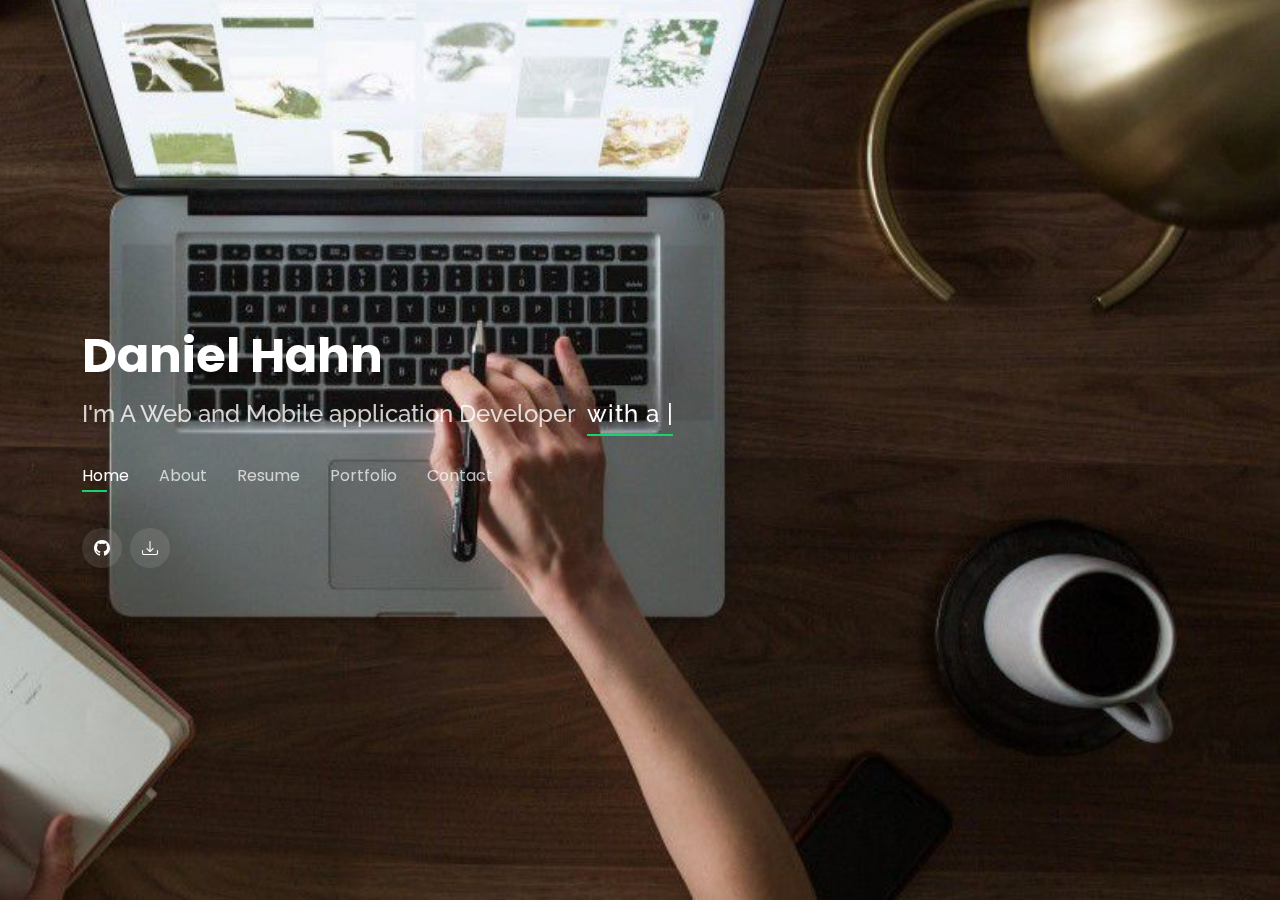
==== commit 0689ca62: "fix" ====
--- a/index.html
+++ b/index.html
@@ -268,7 +268,7 @@
             </div>
 
             <div class="progress">
-              <span class="skill">LARAVEL <i class="val">100%</i></span>
+              <span class="skill">Dart <i class="val">100%</i></span>
               <div class="progress-bar-wrap">
                 <div
                   class="progress-bar"
@@ -281,12 +281,12 @@
             </div>
 
             <div class="progress">
-              <span class="skill">DJANGO <i class="val">80%</i></span>
+              <span class="skill">React Native <i class="val">95%</i></span>
               <div class="progress-bar-wrap">
                 <div
                   class="progress-bar"
                   role="progressbar"
-                  aria-valuenow="80"
+                  aria-valuenow="95"
                   aria-valuemin="0"
                   aria-valuemax="100"
                 ></div>
@@ -294,16 +294,29 @@
             </div>
 
             <div class="progress">
-              <span class="skill">WordPress <i class="val">70%</i></span>
+              <span class="skill">Swift <i class="val">90%</i></span>
               <div class="progress-bar-wrap">
                 <div
                   class="progress-bar"
                   role="progressbar"
-                  aria-valuenow="70"
+                  aria-valuenow="90"
                   aria-valuemin="0"
                   aria-valuemax="100"
                 ></div>
               </div>
+
+              <div class="progress">
+                <span class="skill">Unity <i class="val">60%</i></span>
+                <div class="progress-bar-wrap">
+                  <div
+                    class="progress-bar"
+                    role="progressbar"
+                    aria-valuenow="60"
+                    aria-valuemin="0"
+                    aria-valuemax="100"
+                  ></div>
+                </div>
+
             </div>
           </div>
         </div>
@@ -1024,7 +1037,7 @@
                 ></a>
                 <!-- <a href="https://www.reddit.com/user/Nicolas_Sammaritano" class="reddit"><i class="bi bi-reddit"></i></a> -->
                 <a
-                  href="https://join.skype.com/invite/uV3gkf0xW9zG"
+                  href="https://join.skype.com/invite/v6dTfuml3ZNn"
                   class="skype"
                   ><i class="bi bi-skype"></i
                 ></a>
